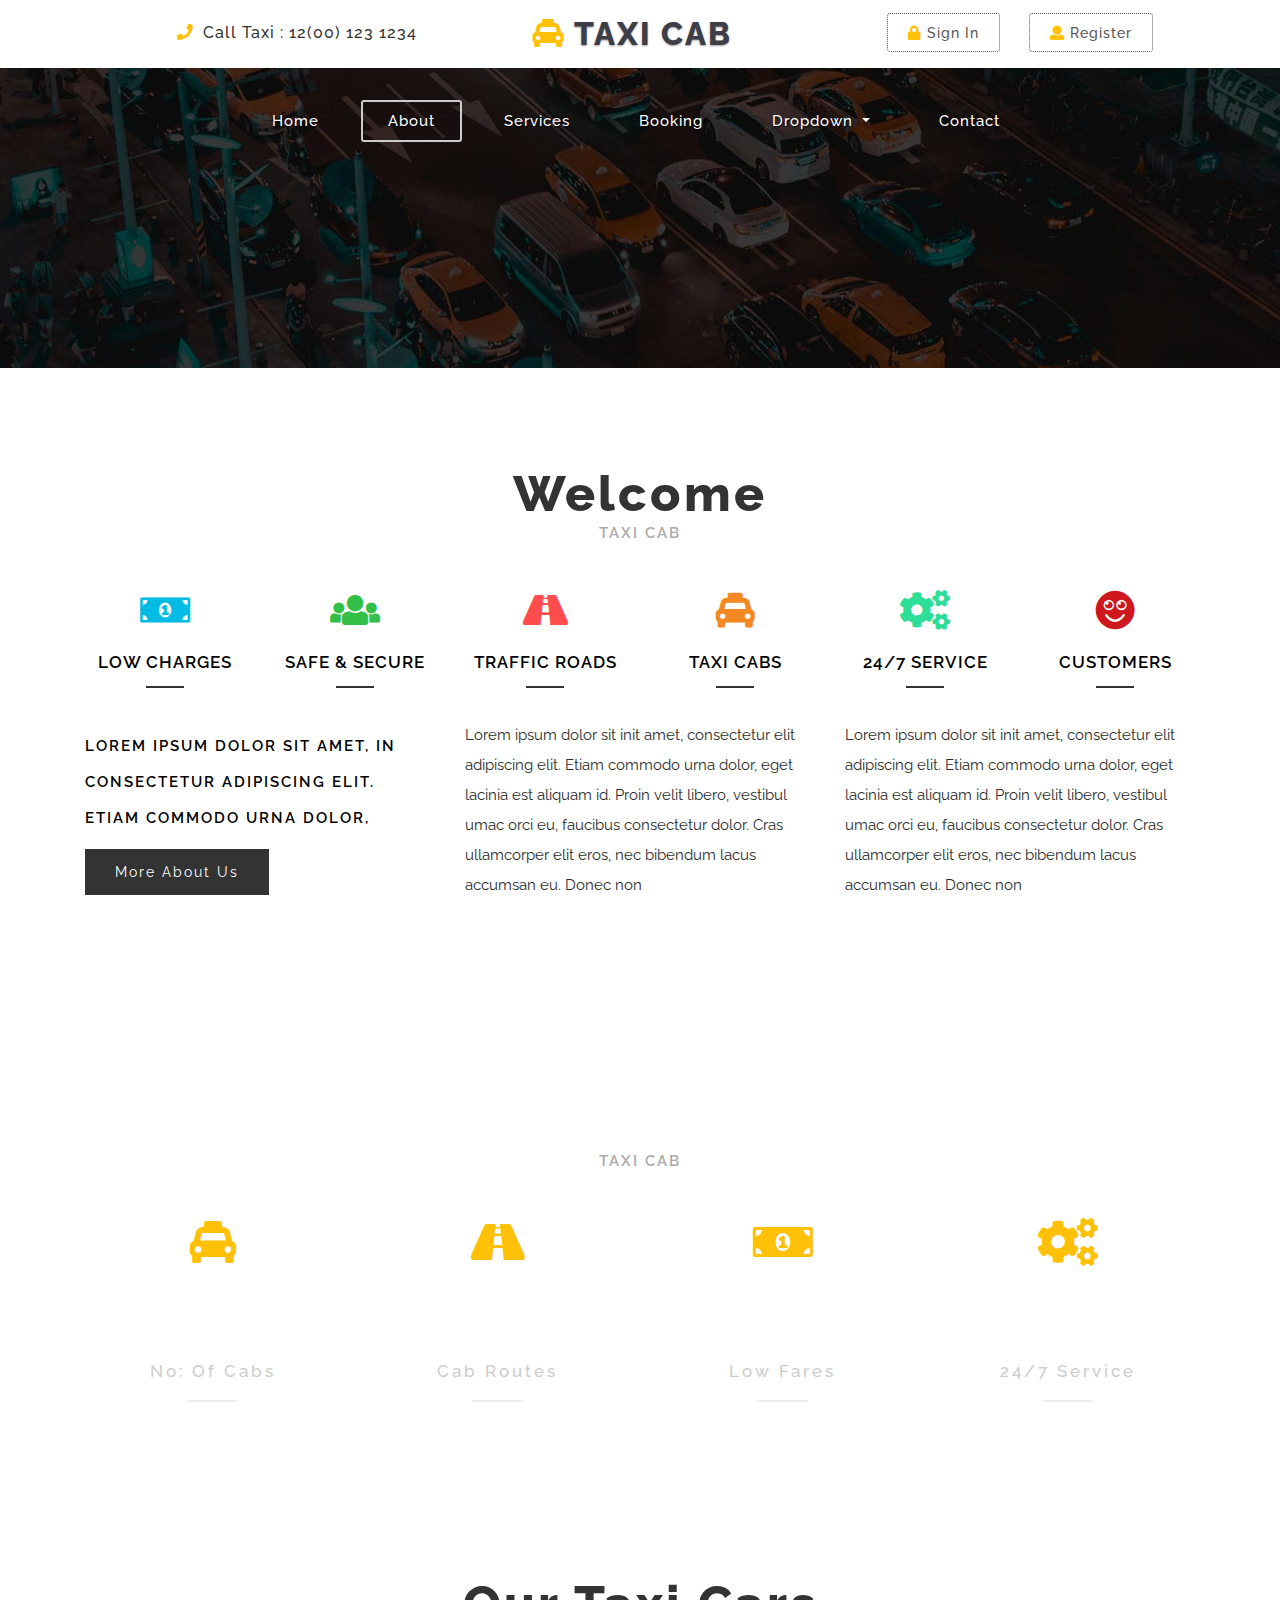
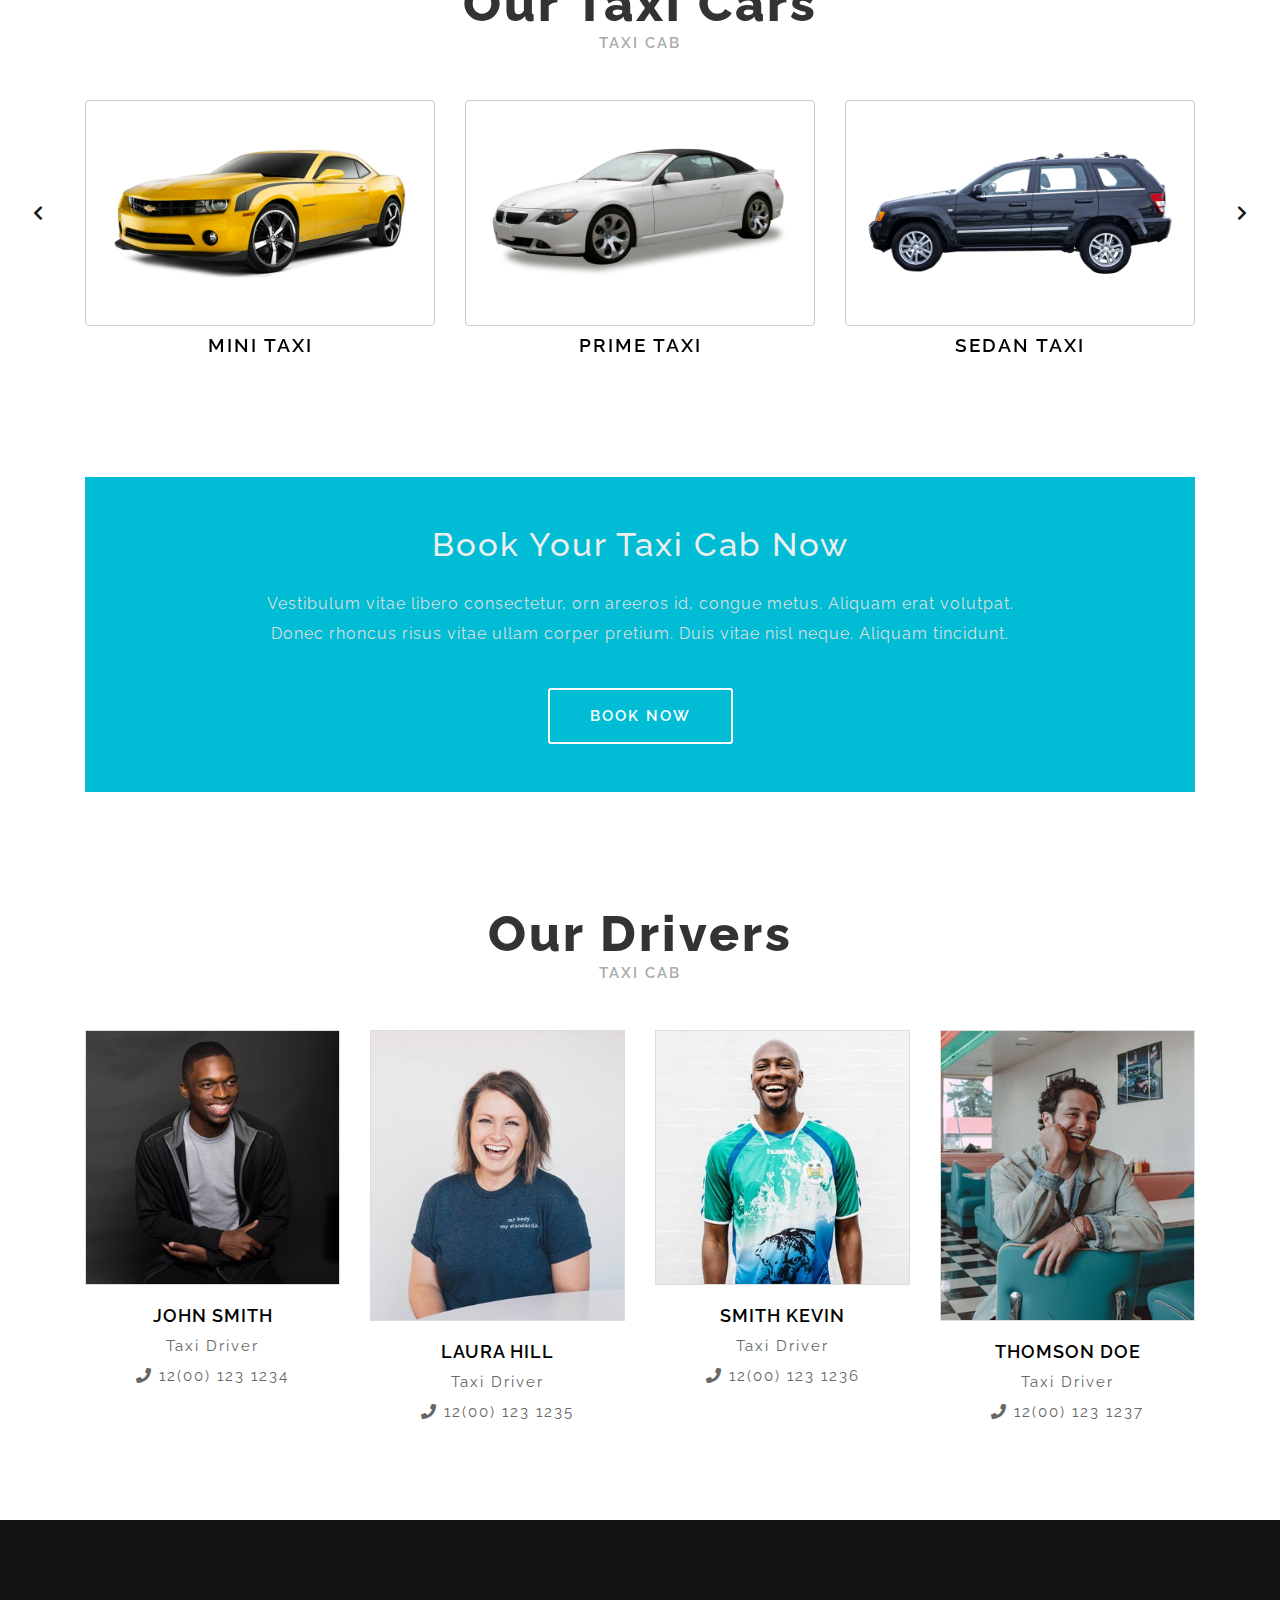
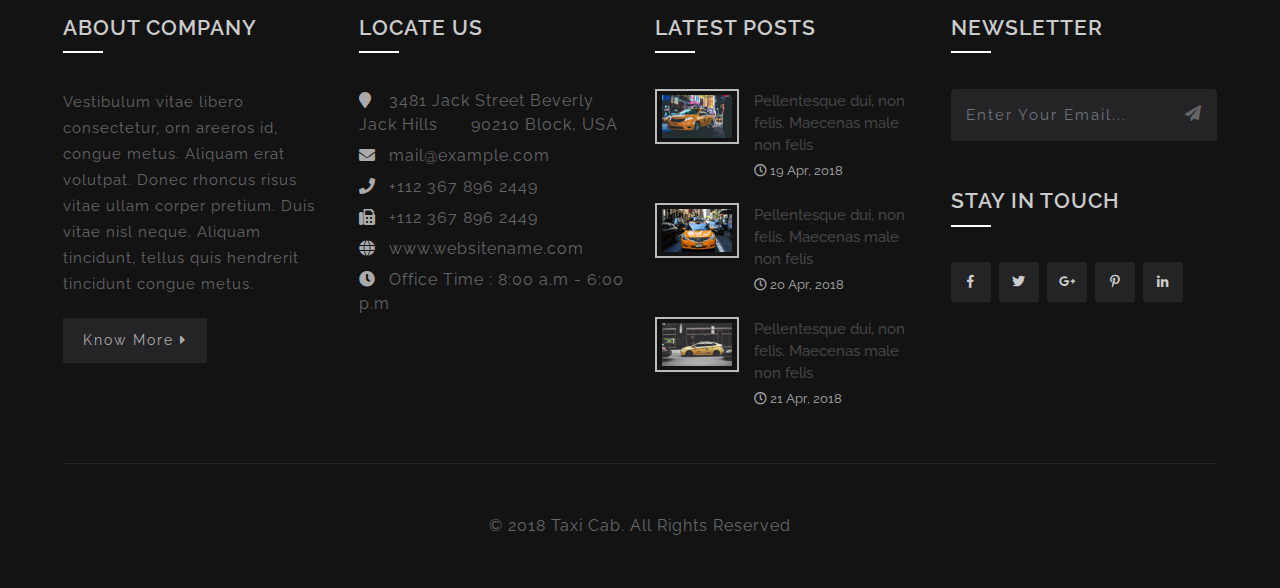
==== about.html @ 2eb7883c "initial commit" ====
<!DOCTYPE html>
<html lang="en">
<head>
<title>Taxi Cab Transportation Category Flat Bootstrap Responsive Website Template | About </title>
	
	<!-- Meta tag Keywords -->
	<meta name="viewport" content="width=device-width, initial-scale=1">
	<meta charset="utf-8">
	<meta name="keywords" content="Taxi Cab Responsive web template, Bootstrap Web Templates, Flat Web Templates, Android Compatible web template, 
	Smartphone Compatible web template, free webdesigns for Nokia, Samsung, LG, SonyEricsson, Motorola web design" />
	<script type="application/x-javascript">
		addEventListener("load", function () {
			setTimeout(hideURLbar, 0);
		}, false);

		function hideURLbar() {
			window.scrollTo(0, 1);
		}
	</script>
	<!--// Meta tag Keywords -->
	
	<!-- css files -->
	<link rel="stylesheet" href="css/bootstrap.css"> <!-- Bootstrap-Core-CSS -->
	<link rel="stylesheet" href="css/style.css" type="text/css" media="all" /> <!-- Style-CSS --> 
	<link rel="stylesheet" href="css/fontawesome-all.css"> <!-- Font-Awesome-Icons-CSS -->
	<!-- //css files -->

	<!-- web-fonts -->
	<link href="//fonts.googleapis.com/css?family=Raleway:100,100i,200,200i,300,300i,400,400i,500,500i,600,600i,700,700i,800,800i,900,900i&amp;subset=latin-ext" rel="stylesheet">
	<!-- //web-fonts -->
	
</head>

<body>

<!--/banner-->
<div class="top-bar_sub_header container-fluid">
		<div class="row">
			
			<div class="col-md-4 col-sm-6 log-icons mt-2">
				<p class="py-2"><i class="fas fa-phone"></i> Call Taxi : 12(00) 123 1234</p>
			</div>
			
			<div class="col-md-4 col-sm-6 logo">
				<a class="navbar-brand" href="index.html">
					<i class="fas fa-taxi"></i> Taxi Cab</a>
			</div>
			
			
			<div class="col-md-4 top-forms mt-md-3 mt-2 mb-md-0 mb-3">
				<span class="mx-lg-4 mx-md-2  mx-1">
					<a href="#" data-toggle="modal" aria-pressed="false" data-target="#exampleModal">
						<i class="fas fa-lock"></i> Sign In</a>
				</span>
				<span>
					<a href="#" data-toggle="modal" data-target="#exampleModal1" >
						<i class="fas fa-user"></i> Register</a>
				</span>
			</div>
		</div>
	</div>
	
	<div class="banner" id="home">
		<!-- header -->
		<header>
			<nav class="navbar navbar-expand-lg navbar-light bg-light top-header">
				<button class="navbar-toggler mx-auto" type="button" data-toggle="collapse" data-target="#navbarSupportedContent" aria-controls="navbarSupportedContent"
				    aria-expanded="false" aria-label="Toggle navigation">
					<span class="navbar-toggler-icon"></span>
				</button>

				<div class="collapse navbar-collapse" id="navbarSupportedContent">
					<ul class="navbar-nav mx-auto">
						<li class="nav-item">
							<a class="nav-link ml-lg-0" href="index.html">Home
								<span class="sr-only">(current)</span>
							</a>
						</li>
						<li class="nav-item active">
							<a class="nav-link" href="about.html">About</a>
						</li>
						<li class="nav-item">
							<a class="nav-link" href="services.html">Services</a>
						</li>
						<li class="nav-item">
							<a class="nav-link" href="booking.html">Booking</a>
						</li>
						<li class="nav-item dropdown">
							<a class="nav-link dropdown-toggle" href="#" id="navbarDropdown" role="button" data-toggle="dropdown" aria-haspopup="true"
							    aria-expanded="false">
								Dropdown
							</a>
							<div class="dropdown-menu" aria-labelledby="navbarDropdown">
								<a class="dropdown-item text-center" href="about.html">About</a>
								<a class="dropdown-item text-center" href="services.html">Services</a>

							</div>
						</li>
						<li class="nav-item">
							<a class="nav-link" href="contact.html">Contact</a>
						</li>
					</ul>

				</div>
			</nav>
		</header>
		<!-- //header -->
	</div>
	<!-- //banner -->


<!-- about -->
<section class="about py-5">
	<div class="container py-lg-5 py-3">
		<h3 class="heading text-capitalize text-center">Welcome</h3>
		<h5 class="heading mb-5 text-center">Taxi Cab</h5>
		<div class="about-head text-center ">
			<div class="row about-grids-top mb-5">
				<div class="col-lg-2 col-sm-4 col-6 about-grid p-0">
					<i class="fas fa-money-bill-alt" aria-hidden="true"></i>
					<h4>Low Charges</h4>
				</div>
				<div class="col-lg-2 col-sm-4 col-6 about-grid p-0">
					<i class="fa fa-users" aria-hidden="true"></i>
					<h4>Safe & Secure</h4>
				</div>
				<div class="col-lg-2 col-sm-4 col-6 mt-sm-0 mt-5 about-grid p-0">
					<i class="fa fa-road" aria-hidden="true"></i>
					<h4>Traffic Roads</h4>
				</div>
				<div class="col-lg-2 col-sm-4 col-6 mt-lg-0 mt-5 about-grid p-0">
					<i class="fa fa-taxi" aria-hidden="true"></i>
					<h4>Taxi Cabs</h4>
				</div>
				<div class="col-lg-2 col-sm-4 col-6 mt-lg-0 mt-5 about-grid p-0">
					<i class="fa fa-cogs" aria-hidden="true"></i>
					<h4>24/7 Service</h4>
				</div>
				<div class="col-lg-2 col-sm-4 col-6 mt-lg-0 mt-5 about-grid p-0">
					<i class="fa fa-smile" aria-hidden="true"></i>
					<h4>Customers</h4>
				</div>
			</div>
			<div class="row about-grids-bottom text-left">
				<div class="col-md-4 mb-md-0 mb-5 about-bottom-grid">
					<h4 class="mb-4">Lorem ipsum dolor sit amet, In consectetur adipiscing elit. Etiam commodo urna dolor,</h4>
					<a href="about.html"> More About Us</a>	
				</div>
				<div class="col-md-4 about-bottom-grid">
					<p>Lorem ipsum dolor sit init amet, consectetur elit adipiscing elit. Etiam commodo urna dolor, eget lacinia est aliquam id. Proin velit libero, vestibul umac orci eu, faucibus consectetur dolor. Cras ullamcorper elit eros, nec bibendum lacus accumsan eu. Donec non </p>
				</div>
				<div class="col-md-4 about-bottom-grid">
					<p>Lorem ipsum dolor sit init amet, consectetur elit adipiscing elit. Etiam commodo urna dolor, eget lacinia est aliquam id. Proin velit libero, vestibul umac orci eu, faucibus consectetur dolor. Cras ullamcorper elit eros, nec bibendum lacus accumsan eu. Donec non </p>
				</div>
			</div>
		</div>
				
	</div>
</section>
<!-- //about -->

<!-- counter -->
<div class="services-bottom stats py-5">
	<div class="container py-lg-5 pb-3">
		<h2 class="heading text-capitalize text-center">Our Stats</h2>
		<h5 class="heading mb-5 text-center">Taxi Cab</h5>
		  <div class="row stats-main-counter">
		<div class="col-sm-3 col-6 counter_stats_grid-top">
			<div class="counter_stats_grid">
				<div class="stats-count_grid_left">
				<span class="fa fa-taxi" aria-hidden="true"></span>
				</div>
				<div class="stats_count_grid_right">
					<p class="counter">324</p> 
				</div>
				<div class="clearfix"> </div>
				<h4>No: of Cabs</h4>
			</div>
		</div>
		<div class="col-sm-3 col-6 counter_stats_grid-top">
			<div class="counter_stats_grid">
				<div class="stats-count_grid_left">
					<span class="fa fa-road" aria-hidden="true"></span>
				</div>
				<div class="stats_count_grid_right">
					<p class="counter">543</p> 
				</div>
				<div class="clearfix"> </div>
				<h4>Cab Routes</h4>
			</div>
		</div>
		<div class="col-sm-3 col-6 mt-sm-0 mt-5 counter_stats_grid-top">
			<div class="counter_stats_grid">
				<div class="stats-count_grid_left">
					<span class="fas fa-money-bill-alt" aria-hidden="true"></span>
				</div>
				<div class="stats_count_grid_right">
					<p class="counter">434</p> 
				</div>
				<div class="clearfix"> </div>
				<h4>Low Fares</h4>
			</div>
		</div>
		<div class="col-sm-3 col-6 mt-sm-0 mt-5 counter_stats_grid-top">
			<div class="counter_stats_grid">
				<div class="stats-count_grid_left">
					<span class="fa fa-cogs" aria-hidden="true"></span>
				</div>
				<div class="stats_count_grid_right">
					<p class="counter">234</p> 
				</div>
				<div class="clearfix"> </div>
				<h4>24/7 Service</h4>
			</div>
		</div>
		</div>
	</div>
</div>
<!-- //counter -->

<!-- Cars slider -->
<section class="food-Slider py-5">
	<div class="container py-lg-5">
		<h3 class="heading text-capitalize text-center">Our Taxi Cars</h3>
		<h5 class="heading mb-5 text-center">Taxi Cab</h5>
		<div id="carouselExampleControls" class="carousel slide" data-ride="carousel">
			<div class="carousel-inner">
				<div class="carousel-item active">
					<div class="row">
						<div class="col-md-4 col-sm-6 slidering">
							<div class="thumbnail"><img src="images/1.png" alt="Image" style="max-width:100%;"></div>
							<h5 class="my-2 text-center text-uppercase">Mini Taxi </h5>
						</div>
						<div class="col-md-4 col-sm-6 slidering">
							<div class="thumbnail"><img src="images/2.png" alt="Image" style="max-width:100%;"></div>
							<h5 class="my-2 text-center text-uppercase">Prime Taxi </h5>
						</div>
						<div class="col-md-4 col-sm-6 slidering">
							<div class="thumbnail"><img src="images/3.png" alt="Image" style="max-width:100%;"></div>
							<h5 class="my-2 text-center text-uppercase">Sedan Taxi </h5>
						</div>
					</div>
				</div>
				<div class="carousel-item">
					<div class="row">
						<div class="col-md-4 col-sm-6 slidering">
							<div class="thumbnail"><img src="images/1.png" alt="Image" style="max-width:100%;"></div>
							<h5 class="my-2 text-center text-uppercase">Mini Taxi </h5>
						</div>
						<div class="col-md-4 col-sm-6 slidering">
							<div class="thumbnail"><img src="images/2.png" alt="Image" style="max-width:100%;"></div>
							<h5 class="my-2 text-center text-uppercase">Prime Taxi </h5>
						</div>
						<div class="col-md-4 col-sm-6 slidering">
							<div class="thumbnail"><img src="images/3.png" alt="Image" style="max-width:100%;"></div>
							<h5 class="my-2 text-center text-uppercase">Sedan Taxi </h5>
						</div>
					</div>
				</div>
				<div class="carousel-item">
					<div class="row">
						<div class="col-md-4 col-sm-6 slidering">
							<div class="thumbnail"><img src="images/1.png" alt="Image" style="max-width:100%;"></div>
							<h5 class="my-2 text-center text-uppercase">Mini Taxi </h5>
						</div>
						<div class="col-md-4 col-sm-6 slidering">
							<div class="thumbnail"><img src="images/2.png" alt="Image" style="max-width:100%;"></div>
							<h5 class="my-2 text-center text-uppercase">Prime Taxi </h5>
						</div>
						<div class="col-md-4 col-sm-6 slidering">
							<div class="thumbnail"><img src="images/3.png" alt="Image" style="max-width:100%;"></div>
							<h5 class="my-2 text-center text-uppercase">Sedan Taxi </h5>
						</div>
					</div>
				</div>
			</div>
			<a class="carousel-control-prev" href="#carouselExampleControls" role="button" data-slide="prev">
				<span class="fa fa-chevron-left" aria-hidden="true"></span>
				<span class="sr-only">Previous</span>
			</a>
			<a class="carousel-control-next" href="#carouselExampleControls" role="button" data-slide="next">
				<span class="fa fa-chevron-right" aria-hidden="true"></span>
				<span class="sr-only">Next</span>
			</a>
		</div>
	</div>
</section>
<!-- //Cars slider -->

<!-- booking -->
<section class="container py-3">
	<div class="booking text-center p-sm-5 py-5 px-3">
		<h3>Book your taxi Cab Now</h3>
		<p class="my-4">Vestibulum vitae libero consectetur, orn areeros id, congue metus. Aliquam erat volutpat. Donec rhoncus risus vitae ullam corper pretium. Duis vitae nisl neque. Aliquam tincidunt. </p>
		<a href="booking.html">Book Now</a>
	</div>
</section>
<!-- booking -->

<!-- team -->
<section class="team-row py-5">
	<div class="container py-md-5 py-3">
		<h3 class="heading text-capitalize text-center">Our Drivers</h3>
		<h5 class="heading mb-5 text-center">Taxi Cab</h5>
		<div class="row text-center">
			<div class="col-lg-3 col-6 team-grids">
				<div class="team-effect">
					<img src="images/team1.jpg" alt="img" class="img-fluid">
				</div>
				<!-- team text -->
				<div class="team-text mt-3">
					<h4>John Smith</h4>
					<p class="my-2">Taxi Driver</p>
					<p><i class="fas fa-phone" aria-hidden="true"></i> 12(00) 123 1234</p>
				</div>
				<!-- //team text -->
			</div>
			<div class="col-lg-3 col-6 team-grids">
				<div class="team-effect">
					<img src="images/team2.jpg" alt="img" class="img-fluid">
				</div>
				<!-- team text -->
				<div class="team-text mt-3">
					<h4>Laura Hill</h4>
					<p class="my-2">Taxi Driver</p>
					<p><i class="fas fa-phone" aria-hidden="true"></i> 12(00) 123 1235</p>
				</div>
				<!-- //team text -->
			</div>
			<div class="col-lg-3 col-6 team-grids mt-lg-0 mt-5">
				<div class="team-effect">
					<img src="images/team3.jpg" alt="img" class="img-fluid">
				</div>
				<!-- team text -->
				<div class="team-text mt-3">
					<h4>Smith Kevin</h4>
					<p class="my-2">Taxi Driver</p>
					<p><i class="fas fa-phone" aria-hidden="true"></i> 12(00) 123 1236</p>
				</div>
				<!-- //team text -->
			</div>
			<div class="col-lg-3 col-6 team-grids mt-lg-0 mt-5">
				<div class="team-effect">
					<img src="images/team4.jpg" alt="img" class="img-fluid">
				</div>
				<!-- team text -->
				<div class="team-text mt-3">
					<h4>Thomson Doe</h4>
					<p class="my-2">Taxi Driver</p>
					<p><i class="fas fa-phone" aria-hidden="true"></i> 12(00) 123 1237</p>
				</div>
				<!-- //team text -->
			</div>
		</div>
	</div>
</section>
<!-- //team -->

<!--footer-->
<footer class="py-sm-5 py-4 px-md-5 px-3">
	<div class="container-fluid pt-lg-5">
		<div class="row">
			<div class="col-lg-3 col-sm-6 mb-lg-0 mb-5 footer-grid-grid1 text-left">
				<h3 class="mb-sm-5 mb-4 mt-sm-0 mt-4">About Company</h3>	
				<p>Vestibulum vitae libero consectetur, orn areeros id, congue metus. Aliquam erat volutpat. Donec rhoncus risus vitae ullam corper pretium. Duis vitae nisl neque. Aliquam tincidunt, tellus quis hendrerit tincidunt congue metus. </p>
				<a href="#" class="read">Know More <i class="fas fa-caret-right"></i></a>
			</div>
			<div class="col-lg-3 col-sm-6 mb-lg-0 mb-5 footer-grid-grid1 text-left">
				<h3 class="mb-sm-5 mb-4">Locate Us</h3>	
				<ul class="inner-footer-bottom-list">
					<li> <span class="fas fa-map-marker"></span> 3481 Jack Street Beverly Jack Hills<span> 90210 Block, USA </span></li>
					<li> <span class="fas fa-envelope"></span> <a href="mailto:name@example.com"> mail@example.com</a> </li>
					<li> <span class="fas fa-phone"></span> +112 367 896 2449 </li>
					<li> <span class="fas fa-fax"></span> +112 367 896 2449 </li>
					<li> <span class="fas fa-globe"></span> <a href="#"> www.websitename.com</a> </li>
					<li> <span class="fas fa-clock"></span> Office Time  : 8:00 a.m - 6:00 p.m</li>
				</ul>
			</div>
			<div class="col-lg-3 col-sm-6 mb-sm-0 mb-5 footer-grid-posts text-left">
				<div class="tech-btm">
					<h3 class="mb-sm-5 mb-4">Latest Posts</h3>
					<div class="blog-grids row mb-3">
						<div class="col-4 pr-0 blog-grid-left">
							<a href="#">
								<img src="images/blog1.jpg" class="img-fluid" alt="">
							</a>
						</div>
						<div class="col-8 blog-grid-right">

							<h5>
								<a href="#">Pellentesque dui, non felis. Maecenas male non felis </a>
							</h5>
							<div class="sub-meta">
								<span>
									<i class="far fa-clock"></i> 19 Apr, 2018</span>
							</div>
						</div>
						
					</div>
					<div class="blog-grids row mb-3">
						<div class="col-4 pr-0 blog-grid-left">
							<a href="#">
								<img src="images/blog2.jpg" class="img-fluid" alt="">
							</a>
						</div>
						<div class="col-8 blog-grid-right">

							<h5>
								<a href="#">Pellentesque dui, non felis. Maecenas male non felis </a>
							</h5>
							<div class="sub-meta">
								<span>
									<i class="far fa-clock"></i> 20 Apr, 2018</span>
							</div>
						</div>
						
					</div>
					<div class="blog-grids row">
						<div class="col-4 pr-0 blog-grid-left">
							<a href="#">
								<img src="images/blog3.jpg" class="img-fluid" alt="">
							</a>
						</div>
						<div class="col-8 blog-grid-right">

							<h5>
								<a href="#">Pellentesque dui, non felis. Maecenas male non felis </a>
							</h5>
							<div class="sub-meta">
								<span>
									<i class="far fa-clock"></i> 21 Apr, 2018</span>
							</div>
						</div>
						
					</div>
				</div>
			</div>
			<!-- subscribe -->
			<div class="col-lg-3 col-sm-6 subscribe-main footer-grid-posts text-left">
				<h3 class="mb-sm-5 mb-4">Newsletter</h3>
				<div class="subscribe-main text-left">
					<div class="subscribe-form">
						<form action="#" method="post" class="subscribe_form">
							<input class="form-control" type="email" placeholder="Enter Your Email..." required="">
							<button type="submit" class="btn1 btn-primary submit"><i class="fas fa-paper-plane" aria-hidden="true"></i></button>
						</form>
				   </div>
				</div>
				<!-- //subscribe -->
				<div class="footer-social">
				<div class="copyrighttop">
				<h3 class="mb-sm-5 mb-4">Stay In Touch</h3>
					<ul>
						<li class="mr-1">
							<a class="facebook" href="#">
								<i class="fab fa-facebook-f"></i>
							</a>
						</li>
						<li class="mr-1">
							<a class="facebook" href="#">
								<i class="fab fa-twitter"></i>
							</a>
						</li>
						<li class="mr-1">
							<a class="facebook" href="#">
								<i class="fab fa-google-plus-g"></i>
							</a>
						</li>
						<li class="mr-1">
							<a class="facebook" href="#">
								<i class="fab fa-pinterest-p"></i>
							</a>
						</li>
						<li>
							<a class="facebook" href="#">
								<i class="fab fa-linkedin-in"></i>
							</a>
						</li>
					</ul>

				</div>
			</div>
			</div>
		</div>
		<!-- copyright -->
		<div class="footer-cpy text-center pt-sm-5 mt-sm-5 mt-4 pt-3">
			<div class="footer-copyrightbottom">
				<p>© 2018 Taxi Cab. All Rights Reserved	</p>

			</div>
		</div>
		<!-- //copyright -->
	</div>
</footer>
<!-- //footer -->
			
<!-- login and register modal -->
<div class="modal fade" id="exampleModal" tabindex="-1" role="dialog" aria-labelledby="exampleModalLabel" aria-hidden="true">
	<div class="modal-dialog" role="document">
		<div class="modal-content">
			<div class="modal-header">
				<h5 class="modal-title" id="exampleModalLabel">Sign In to your account</h5>
				<button type="button" class="close" data-dismiss="modal" aria-label="Close">
					<span aria-hidden="true">&times;</span>
				</button>
			</div>
			<div class="modal-body">
				<form action="#" method="post">
					<div class="form-group">
						<label for="recipient-name" class="col-form-label">User Name</label>
						<input type="text" class="form-control" placeholder="User Name" name="Name" id="recipient-name" required="">
					</div>
					<div class="form-group">
						<label for="password" class="col-form-label">Password</label>
						<input type="password" class="form-control" placeholder="Password" name="Password" id="password" required="">
					</div>
					<div class="row sub-form my-3">
						<div class="col sub-inner-form">
							<input type="checkbox" id="brand1" value="">
							<label for="brand1" class="text-white">
								<span></span>Remember me?</label>
						</div>
						<div class="col forgot-formtext text-right">
							<a href="#" class="text-white">Forgot Password?</a>
						</div>
					</div>
					<div class="right-form-submitt">
						<input type="submit" class="form-control" value="Sign In">
					</div>
					<p class="text-center dont-do text-white mt-3">Don't have an account?
						<a href="#" data-toggle="modal" data-target="#exampleModal1" class="text-white">
							Register Now</a>
					</p>
				</form>
			</div>
		</div>
	</div>
</div>
<div class="modal fade" id="exampleModal1" tabindex="-1" role="dialog" aria-labelledby="exampleModalLabel1" aria-hidden="true">
	<div class="modal-dialog" role="document">
		<div class="modal-content">
			<div class="modal-header">
				<h5 class="modal-title" id="exampleModalLabel1">Register your account</h5>
				<button type="button" class="close" data-dismiss="modal" aria-label="Close">
					<span aria-hidden="true">&times;</span>
				</button>
			</div>
			<div class="modal-body">
				<form action="#" method="post">
					<div class="form-group">
						<label for="recipient-name" class="col-form-label">User Name</label>
						<input type="text" class="form-control" placeholder="User Name" name="Name" id="recipient-rname" required="">
					</div>
					<div class="form-group">
						<label for="recipient-email" class="col-form-label">Email</label>
						<input type="email" class="form-control" placeholder="Email" name="Email" id="recipient-email" required="">
					</div>
					<div class="form-group">
						<label for="password1" class="col-form-label">Password</label>
						<input type="password" class="form-control" placeholder="Password" name="Password" id="password1" required="">
					</div>
					<div class="form-group">
						<label for="password2" class="col-form-label">Confirm Password</label>
						<input type="password" class="form-control" placeholder="Confirm Password" name="Confirm Password" id="password2" required="">
					</div>
					<div class="sub-form">
						<div class="sub-inner-form">
							<input type="checkbox" id="brand2" value="">
							<label for="brand2" class="mb-3">
								<span></span>I Accept to the Terms & Conditions</label>
						</div>
					</div>
					<div class="right-form-submitt">
						<input type="submit" class="form-control" value="Register">
					</div>
				</form>
			</div>
		</div>
	</div>
</div>
<!-- //login and register modal -->

<!-- js-scripts -->		

	<!-- js -->
	<script type="text/javascript" src="js/jquery-2.1.4.min.js"></script>
	<script type="text/javascript" src="js/bootstrap.js"></script> <!-- Necessary-JavaScript-File-For-Bootstrap --> 
	<!-- //js -->
	
	<!-- stats -->
	<script src="js/jquery.waypoints.min.js"></script>
	<script src="js/jquery.countup.js"></script>
	<script>
		$('.counter').countUp();
	</script>
	<!-- //stats -->

	<!-- carousel -->
	<script src="js/owl.carousel.js"></script>
	<script>
		$(document).ready(function () {
			$('.owl-carousel').owlCarousel({
				loop: true,
				margin: 10,
				responsiveClass: true,
				responsive: {
					0: {
						items: 1,
						nav: true
					},
					600: {
						items: 1,
						nav: false
					},
					900: {
						items: 2,
						nav: false
					},
					1000: {
						items: 3,
						nav: true,
						loop: false,
						margin: 20
					}
				}
			})
		})
	</script>
	<!-- //carousel -->

	<!--slider-->
	<script src="js/responsiveslides.min.js"></script>
	<script>
		$(function () {
			// Slideshow 1
			$("#slider1").responsiveSlides({
				auto: true,
				pager: true,
				nav: true,
				speed: 500,
				namespace: "centered-btns"
			});
		});
	</script>
	<!--//slider-->

	<!-- start-smoth-scrolling -->
	<script src="js/SmoothScroll.min.js"></script>
	<script type="text/javascript" src="js/move-top.js"></script>
	<script type="text/javascript" src="js/easing.js"></script>
	<script type="text/javascript">
		jQuery(document).ready(function($) {
			$(".scroll").click(function(event){		
				event.preventDefault();
				$('html,body').animate({scrollTop:$(this.hash).offset().top},1000);
			});
		});
	</script>
	<!-- here stars scrolling icon -->
	<script type="text/javascript">
		$(document).ready(function() {
			/*
				var defaults = {
				containerID: 'toTop', // fading element id
				containerHoverID: 'toTopHover', // fading element hover id
				scrollSpeed: 1200,
				easingType: 'linear' 
				};
			*/
								
			$().UItoTop({ easingType: 'easeOutQuart' });
								
			});
	</script>
	<!-- //here ends scrolling icon -->
	<!-- start-smoth-scrolling -->
	
<!-- //js-scripts -->

</body>
</html>
---- css/style.css ----
body{
	padding:0;
	margin:0;
	background:#fff;
	position:relative;
	font-family: 'Raleway', sans-serif;
}
body a{
    transition:0.5s all;
	-webkit-transition:0.5s all;
	-moz-transition:0.5s all;
	-o-transition:0.5s all;
	-ms-transition:0.5s all;
}
a:hover{
	text-decoration:none;
}
input[type="button"],input[type="submit"],.contact-form input[type="submit"]{
	transition:0.5s all;
	-webkit-transition:0.5s all;
	-moz-transition:0.5s all;
	-o-transition:0.5s all;
	-ms-transition:0.5s all;
}
h1,h2,h3,h4,h5,h6{
	margin:0;	
}	
h3.tittle, h3.tittle.two {
    font-size: 2.3em;
    font-weight: 800;
    color: #33353a;
    text-shadow: 0 0 0.5px rgb(58 57 57 / 25%);
    text-transform: uppercase;
}
.bottom-gd span {
    font-size: 2em;
    color: #616569;
}
.bottom-gd 
p {
    font-size: 0.85em;
    color: #777;
    line-height: 1.9em;
    letter-spacing: 1px;
}
.bottom-gd h3 {
    font-size: 1em;
    color: #4b4c4c;
	font-weight: 900;
    letter-spacing: 2px;
    text-transform: uppercase;
}

p{
	margin:0;
}
ul{
	margin:0;
	padding:0;
}
ul.list-unstyled.apps-lists {
    display: flex;
    list-style: none;
}
ul.apps-lists li a {
    background: #ffc80a;
    color: #1b1e21;
    padding: 1em 2em;
    border-radius: 0px;
    box-shadow: 2px 2px 2px 1px rgb(0 0 0 / 15%);
    font-size: 0.9em;
    display: inline-block;
    border: none;
    transition: all 500ms ease;
    text-align: justify;
    text-transform: uppercase;
    font-weight: 800;
    letter-spacing: 2px;
}
label{
	margin:0;
}
img{
	width:100%;
}


/*--/header --*/
/*-- top-bar-w3-agile --*/

.header {
	position: relative;
}

.header-nav {
	position: relative;
}

.top-bar {
	position: absolute;
	z-index: 999;
	width: 95%;
	top: 4%;
	left: 3%;
}

/*--top-bar_sub_header --*/

.top-bar_sub_header {
	background: #fff;
    padding: 0.3em 2em;
	position: relative;
}

.top-bar_sub_header h6 {
	text-align: center;
	color: #fff;
	font-size: 0.8em;
	font-weight: 600;
	letter-spacing: 2px;
	float: left;
}

.log {
	float: right;
	margin-top: 5px;
}

.top-bar_sub_header h6 a {
	color: #fff;
	text-decoration: none;
	padding: 8px 16px;
	letter-spacing: 1px;
	font-size: 13px;
	background: #01cd74;
	display: inline-block;
	border: 2px solid transparent;
	font-weight: bold;
}

.log h5 {
	display: inline-block;
	color: #a0a1a5;
	font-size: 0.9em;
	font-weight: 500;
	letter-spacing: 1px;
}

.log .fa-user.fa-w-16 {
	color: #fff;
	margin: 0 4px;
}

a.sign {
	color: #a0a1a5;
	font-size: 1em;
	letter-spacing: 1px;
}
.top-forms span{
    font-size: 0.9em;
    color: #707173;
	letter-spacing: 1px;
}
.top-forms span a {
    color: #555;
    border: 1px dotted;
    padding: 10px 20px;
	border-radius: 3px;
    font-weight: 500;
}
.top-forms span a:hover {
    background: #ffc107;
    border: 1px dotted #fff;
    color: #fff;
}
.top-forms span a:hover i {
    color: #fff;
}
.top-forms a i{
	color: #ffc107;
}
.top-forms span:nth-child(3) a i{
	color: #fff;
}
.top-forms span:nth-child(3){
    font-size: 0.9em;
    color: #707173;
	letter-spacing: 1px;
}
.top-forms span:nth-child(3) a {
    color: #fff;
    border: 1px dotted;
    padding: 10px 20px;
	border-radius: 3px;
    font-weight: 500;
	background: #ffc107  ;
}
.top-forms span:nth-child(3) a:hover {
    background: #fee187;
    border: 1px dotted #000;
    color: #555;
}
.top-forms span:nth-child(3) a:hover i {
    color: #555;
}

.social_list1 li {
	display: inline-block;
}

ul.social_list1 li a {
    color: #fff;
    font-size: 0.9em;
    width: 30px;
    height: 30px;
    border-radius: 50%;
    display: block;
    line-height: 29px;
	text-align: center;
	transition: 0.5s all;
	-webkit-transition: 0.5s all;
	-moz-transition: 0.5s all;
	-o-transition: 0.5s all;
	-ms-transition: 0.5s all;
}
ul.social_list1 li a:hover{
	opacity: 0.8;
	transform: rotateX(360deg);
    -webkit-transform: rotateX(360deg);
    -moz-transform: rotateX(360deg);
    -o-transform: rotateX(360deg);
    -ms-transform: rotateX(360deg);
    transition: transform 2s;
}
.facebook1 {
	background: #3b5998;
}

.twitter2 {
	background: #1da1f2;
}

.dribble3 {
	background: #ea4c89;
}
.pin {
	background: #BD081C;
}
a.navbar-brand {
	font-size: 2em;
	font-weight: 800;
	text-shadow: 0 1px 2px rgba(0, 0, 0, 0.37);
	color: #3d3e48;
     letter-spacing: 2px;
	text-transform: uppercase;
}
.logo i {
    color: #ffc107;
    text-shadow: none;
}
.log-icons li {
    display: inline-block;
}
.log-icons p {
    font-size: 16px;
    letter-spacing: 1px;
	color: #333;
    font-weight: 500;
}
.log-icons p i {
    color: #ffc107;
    margin-right: 4px;
}
/*-- top-bar_sub_header --*/

/*-- header --*/

h3.logo a.navbar-brand {
	font-size: 3em;
	letter-spacing: 2px;
	text-shadow: 2px 2px 3px rgba(0, 0, 0, 0.36);
	color: #fff;
	margin: 0;
	font-weight: 700;
}

h3.logo a.navbar-brand i {
	color: #ffc107;
}

.top-header {
	background: none !important;
	position: absolute;
	width: 100%;
	z-index: 9;
	padding: 2em 2em;
}

.navbar-light .navbar-nav .nav-link,
.dropdown-item {
	color: #ffffff;
	font-size: 15px;
	letter-spacing: 1px;
	margin: 0em 0.5em;
	padding: 8px 25px;
	font-weight: 500;
	border: 2px solid transparent;
	text-shadow: 1px 1px 2px #000000;
}

.dropdown-item {
	margin: 0 !important;
	color: #333;
	text-shadow: 1px 1px 2px rgba(0, 0, 0, 0.12);
}

.dropdown-menu {
	background-color: rgb(255, 255, 255);
}

.dropdown-item.active,
.dropdown-item:active {
	color: #000;
	text-decoration: none;
	background-color: #ffffff;
}

.dropdown-item:hover,
.dropdown-item:focus {
	color: #16181b;
	text-decoration: none;
	background-color: #eef0f3;
}

.navbar-light .navbar-nav .show>.nav-link,
.navbar-light .navbar-nav .active>.nav-link,
.navbar-light .navbar-nav .nav-link.show,
.navbar-light .navbar-nav .nav-link.active,
.navbar-light .navbar-nav .nav-link:hover {
	color: #ffffff;
	text-shadow: 1px 1px 2px #000000;
	border: 2px solid #ccc;
	border-radius: 3px;
}

.dropdown-menu {
	padding: 0;
}

.btn-outline-success:not(:disabled):not(.disabled):active,
.btn-outline-success:not(:disabled):not(.disabled).active,
.show>.btn-outline-success.dropdown-toggle {
	color: #fff;
	background-color: #03cce6;
	border-color: transparent;
}

.btn-outline-success:focus,
.btn-outline-success.focus {
	box-shadow: 0 0 0 0.2rem rgba(40, 167, 69, 0);
}

.btn-outline-success:not(:disabled):not(.disabled):active:focus,
.btn-outline-success:not(:disabled):not(.disabled).active:focus,
.show>.btn-outline-success.dropdown-toggle:focus {
	box-shadow: 0 0 0 0.2rem rgba(40, 167, 69, 0);
}

.form-control:focus {
	box-shadow: none;
}
.log-icons {
    text-align: right;
}
.logo {
    text-align: center;
}
.top-forms {
    text-align: left;
}
/*-- //header --*/



/* login and register modal */

.modal-content {
	position: relative;
	display: -webkit-box;
	display: -ms-flexbox;
	display: flex;
	-webkit-box-orient: vertical;
	-webkit-box-direction: normal;
	-ms-flex-direction: column;
	flex-direction: column;
	width: 100%;
	pointer-events: auto;
	background: url(../images/banner3.jpg) no-repeat center #fff;
	background-size: cover;
	border: 6px solid #fff;
	border-radius: 0rem;
	outline: 0;
	color: #fff;
}

.form-control {
    letter-spacing: 1px;
    padding: 0.5rem 0.75rem;
}

.right-form-submitt input[type="submit"] {
	background: #ffc107;
	border: none;
	color: #fff;
	font-size: 14px;
	text-transform: uppercase;
	font-weight: 600;
     letter-spacing: 2px;
    padding: 12px;
	cursor: pointer;
}
.right-form-submitt input[type="submit"]:hover {
	background: #daa608;
}

.col-form-label {
	text-transform: uppercase;
	font-weight: 600;
	color: #fff;
	font-size: 13px;
    letter-spacing: 2px;
}
.modal-title {
    text-transform: uppercase;
    letter-spacing: 1px;
    font-weight: 600;
}
.modal-header {
    background: #ffc107;
	color: #fff;
	border: none;
    padding: 1.5rem;
}

.modal-body {
	position: relative;
	-webkit-box-flex: 1;
	-ms-flex: 1 1 auto;
	flex: 1 1 auto;
	padding: 2rem;
	background: rgba(0, 0, 0, 0.46);
}
.modal-body p {
    margin: 0;
    letter-spacing: 1px;
    font-size: 15px;
}
label{
    letter-spacing: 1px;
    font-size: 15px;
}
.forgot-formtext{
    letter-spacing: 1px;
    font-size: 15px;
}

/* //modal */


/*-- /banner --*/

.banner-form {
	width: 90%;
	margin: 0 auto;
}

.rslides {
	position: relative;
	list-style: none;
	overflow: hidden;
	width: 100%;
	padding: 0;
}

.rslides li {
	-webkit-backface-visibility: hidden;
	position: absolute;
	display: none;
	width: 100%;
	left: 0;
	top: 0;
}

.rslides li:first-child {
	position: relative;
	display: block;
	float: left;
}

.rslides img {
	display: block;
	height: auto;
	width: 100%;
	border: 0;
}

.rslides {
	margin: 0 auto;
}

.rslides_container {
	position: relative;
	width: 100%;
}

.centered-btns_nav {
	z-index: 3;
	position: absolute;
	-webkit-tap-highlight-color: rgba(0, 0, 0, 0);
	top: 50%;
	left: 0;
	opacity: 0.7;
	text-indent: -9999px;
	overflow: hidden;
	text-decoration: none;
	height: 61px;
	width: 38px;
	background: transparent url(../images/arrows.png) no-repeat left 50%;
	margin-top: -45px;
}

.centered-btns_nav:active {
	opacity: 1.0;
}

.centered-btns_nav.next {
	left: auto;
	background-position: right top;
	right: 0;
}

.transparent-btns_nav {
	z-index: 3;
	position: absolute;
	-webkit-tap-highlight-color: rgba(0, 0, 0, 0);
	top: 0;
	left: 0;
	display: block;
	background: #fff;
	/* Fix for IE6-9 */
	opacity: 0;
	filter: alpha(opacity=1);
	width: 48%;
	text-indent: -9999px;
	overflow: hidden;
	height: 91%;
}

.transparent-btns_nav.next {
	left: auto;
	right: 0;
}

.large-btns_nav {
	z-index: 3;
	position: absolute;
	-webkit-tap-highlight-color: rgba(0, 0, 0, 0);
	opacity: 0.6;
	text-indent: -9999px;
	overflow: hidden;
	top: 0;
	bottom: 0;
	left: 0;
	background: url(../images/arrows.png) no-repeat left 50%;
	width: 38px;
}

.large-btns_nav:active {
	opacity: 1.0;
}

.large-btns_nav.next {
	left: auto;
	background-position: right 50%;
	right: 0;
}

.centered-btns_nav:focus,
.transparent-btns_nav:focus,
.large-btns_nav:focus {
	outline: none;
}

.centered-btns_tabs,
.transparent-btns_tabs,
.large-btns_tabs {
	text-align: center;
	position: absolute;
	left: 47%;
	bottom: 3%;
	z-index: 9;
}

.centered-btns_tabs li,
.transparent-btns_tabs li,
.large-btns_tabs li {
	display: inline;
	float: none;
	_float: left;
	*float: left;
	margin-right: 10px;
}

.centered-btns_tabs a,
.transparent-btns_tabs a,
.large-btns_tabs a {
	text-indent: -9999px;
	overflow: hidden;
	-webkit-border-radius: 50%;
	-moz-border-radius: 50%;
	border-radius: 50%;
	background: #fff;
	display: inline-block;
	_display: block;
	width: 12px;
	height: 12px;
}

.centered-btns_here a,
.transparent-btns_here a,
.large-btns_here a {
	background: #ffc107;
}

.banner-img,
.banner-img.one,
.banner-img.two,
.banner-img.three {
	background: url(../images/banner1.jpg) no-repeat 0px 0px;
	background-size: cover;
	-webkit-background-size: cover;
	-o-background-size: cover;
	-moz-background-size: cover;
	-ms-background-size: cover;
	min-height: 710px;
}

.banner-img.one {
	background: url(../images/banner2.jpg) no-repeat 0px 0px;
}

.banner-img.two {
	background: url(../images/banner5.jpg) no-repeat 0px 0px;
}

.banner-img.three {
	background: url(../images/banner3.jpg) no-repeat 0px 0px;
}

.banner-info {
	width: 80%;
	margin: 0 auto;
	padding-top: 12em;
}

.banner-info h1 ,.banner-info h2 ,.banner-info h4 {
	letter-spacing: 2px;
	line-height: 1.4em;
	text-shadow: 0 1px 2px rgba(0, 0, 0, 0.37);
	font-size: 4em;
	color: #fff;
     position: relative;
}
.banner-info h5 {
	letter-spacing: 3px;
	line-height: 1.4em;
	text-shadow: 0 1px 2px rgba(0, 0, 0, 0.37);
	font-size: 4em;
	color: #fff;
	position: relative;
}
.banner-info h5:after ,.banner-info h2:after{
    position: absolute;
    content: "";
    width: 10%;
    height: 4px;
    background: #fff;
    left: 45%;
    bottom: -25%;
}
.banner-info a {
    font-size: 15px;
	font-weight: 600;
    letter-spacing: 2px;
	text-transform: uppercase;
    color: #fff;
    padding: 15px 40px;
    border: 2px solid #fff;
    border-radius: 3px;
     margin-top: 1em;
    display: inline-block;
}
.banner-info a:hover {
	background: #ffc107;
    border: 2px solid #ffc107;
    color: #fff;
}
.banner-info span {
     font-size: 60px;
    color: #fff;
    margin-bottom: 10px;
}

.bs-slider-overlay {
    position: absolute;
    top: 0;
    left: 0;
    width: 100%;
    height: 100%;
    background: url(../images/dott.png)repeat 0px 0px;
    background-size: 2px;
    -webkit-background-size: 2px;
    -moz-background-size: 2px;
    -o-background-size: 2px;
    -ms-background-size: 2px;
}
.bnr-button {
	margin-top: 2em;
}

.carousel-control {
	line-height: 42em;
}

.carousel-indicators li {
	display: inline-block;
	max-width: 20px;
	height: 19px;
	border-radius: 50%;
	-webkit-border-radius: 50%;
	-moz-border-radius: 50%;
	-o-border-radius: 50%;
	-ms-border-radius: 50%;
	margin: 0 8px;
}

.carousel-indicators .active {
	background: #1cbbb4;
}

.rslides-container .carousel-item  {
	height: 50em;
}

/*--//banner --*/


/*--footer--*/

h3.tittle.cen.foot {
	font-weight: 300;
	margin-bottom: 1em;
}

footer {
	background: #0e0f10;
	background: #131314;
}
/*-- subscribe --*/

.subscribe-main {
	padding-bottom: 1em;
}
.footer-grid-posts img{
	width:100%;
}
.subscribe-head h4.sec-title {
	margin-bottom: 4px;
	letter-spacing: 3.8px;
	font-weight: 600;
}

.subscribe-head h6 {
	font-size: 2em;
	text-transform: uppercase;
	font-weight: 600;
	color: #1853a1;
	letter-spacing: 4px;
}

.footer-grid-grid1 h3,.footer-grid-posts h3 {
	font-size: 1.3em;
    color: #ccc;
    font-weight: 600;
    letter-spacing: 1px;
    text-transform: uppercase;
     position: relative;
}

.footer-grid-grid1 h3:after, .footer-grid-posts h3:after {
    position: absolute;
    content: "";
    background: #fff;
    height: 2px;
    width: 15%;
    left: 0%;
    bottom: -50%;
}
.footer-grid-grid1 p {
    color: #646464;
    font-size: 15px;
    outline: none;
     letter-spacing: 1px;
    line-height: 26px;
}
.footer-cpy.text-center {
    border-top: 1px solid;
}
.footer-grid-grid1 a {
    color: #646464;
    font-size: 16px;
    outline: none;
    letter-spacing: 1px;
}
.footer-grid-grid1 a:hover {
    color: #ccc;
}
.footer-grid-grid1 a.read {
    color: #aaa;
    font-size: 14px;
    letter-spacing: 2px;
    padding: 12px 20px;
    display: inline-block;
    margin-top: 1.5em;
    background: rgba(241, 245, 249, 0.08);
}
.footer-grid-grid1 a.read:hover{
    background: #ddd;
    color: #333;
}

.subscribe-main input[type="email"] {
	width: 100%;
	padding: 1em 1em;
     width: 100%;
	font-size: 15px;
	color: #666;
	outline: none;
    background: rgba(241, 245, 249, 0.08);
    -webkit-appearance: none;
    border: none;
	-webkit-appearance: none;
	letter-spacing: 2px;
	border-radius: 3px;
}

.subscribe-main input[type="email"]:focus {
    background: #fff;
}

.subscribe-form button.btn1 {
    color: #666;
    border: none;
    padding: 10px 0;
    outline: none;
    text-align: center;
    text-decoration: none;
    background: none;
    background: none;
    -webkit-transition: 0.5s all;
    -moz-transition: 0.5s all;
    -o-transition: 0.5s all;
    -ms-transition: 0.5s all;
    transition: 0.5s all;
    position: absolute;
    right: 6%;
    bottom: 10%;
}

.subscribe-form form {
    width: 100%;
    position: relative;
}
.subscribe-main button[type="submit"]:hover ,.subscribe-main button[type="submit"]:active {
	color: #666;
	background: none;
}
.btn-primary:not(:disabled):not(.disabled):active, .btn-primary:not(:disabled):not(.disabled).active, .show > .btn-primary.dropdown-toggle {
    color: #fff;
	background: none;
    border: none;
}

.instagram-posts {
	margin: 0 auto;
	width: 90%;
}
.tech-btm h5  {
	line-height: 1em;
}
.tech-btm h5 a {
    color: #444;
    font-size: 15px;
}
.tech-btm img {
    border: 2px solid #bbb;
    padding: .3em;
}

.sub-meta span {
    font-size: 0.8em;
    color: #aaa;
    line-height: 2.5em;
}
ul.inner-footer-bottom-list li span.fas, ul.inner-footer-bottom-list li span.fab, ul.tweet-agile span.fab {
    width: 25px;
    color: #aaa;
    padding-left: 0;
}
ul.inner-footer-bottom-list li span {
    padding-left: 28px;
}
/*-- //subscribe --*/

/*--//footer--*/

/*--/copyright--*/

.copyrighttop {
	margin: 2em 0 0;
}

a.facebook {
	color: #fff;
    font-size: 13px;
    background: rgba(241, 245, 249, 0.08);
    width: 40px;
    height: 40px;
    display: block;
    text-align: center;
    line-height: 40px;
    border-radius: 3px;
}

a.facebook:hover {
    color: #333;
    background: #ccc;
}

.copyright {
	background: #141415;
	color: #fff;
	padding: 1em 0;
	border-top: 1px solid rgba(25, 24, 24, 0.58);
}

.footer-copyrightbottom p {
	color: #64686b;
	letter-spacing: 1px;
	line-height: 28px;
     font-size: 16px;
}

.copyrighttop li {
	list-style: none;
	display: inline-block;
	
}

.footer-copyrightbottom p a {
	color: #ccc;
}
.footer-grid-grid1 li {
    list-style-type: none;
    margin: 7px 0;
}
.footer-grid-grid1 ul li {
      color: #646464;
    font-size: 16px;
    outline: none;
    letter-spacing: 1px;
}
.footer-grid-posts li a{
	color:#ccc;
	letter-spacing: 1px;
}
/*--// copyright-- */


/*-- About Us --*/

h1.heading,h2.heading,h3.heading {
    font-size: 50px;
    font-weight: 800;
    letter-spacing: 3px;
    color: #333;
}
h5.heading {
    text-transform: uppercase;
    font-size: 15px;
    font-weight: 600;
    color: #aaa;
    letter-spacing: 2px;
}
.about-grid i.fa,.about-grid i.fas {
    font-size: 40px;
}
i.fas.fa-money-bill-alt {
    color: #00bce4;
}
i.fa.fa-users {
    color: #34bf49;
}
i.fa.fa-road {
    color: #ff4c4c;
}
i.fa.fa-taxi {
    color: #f48924;
}
i.fa.fa-cogs {
    color: #2dde98;
}
i.fa.fa-smile {
    color: #ce181e;
}
.about-grid h4 {
    margin-top: 20px;
    color: #000;
    font-size: 17px;
    letter-spacing: 1px;
    font-weight: 600;
    text-transform: uppercase;
    position: relative;
}
.about-grid h4:after {
    position: absolute;
    content: "";
    height: 2px;
    width: 20%;
    background: #333;
    bottom: -80%;
    left: 40%;
}
.about-grid img {
    width: auto;
    padding: 15px;
}

.about-bottom-grid p {
    font-size: 15px;
    line-height: 30px;
    text-align: left;
    color: #2c2c2c;
}
.about-bottom-grid h4 {
    text-align: left;
    line-height: 36px;
    font-size: 15px;
    color: #000;
    font-weight: 600;
    margin-top: 8px;
    letter-spacing: 2px;
    text-transform: uppercase;
}
.about-head a { 
    background: #333;
    color: #fff;
    padding: 15px 30px;
    font-size: 14px;
    letter-spacing: 2px;
    text-transform: capitalize;
}
.about-head a:hover {
    background: #ffc107;
}
/*-- //About Us--*/

/*-- Why taxi cab --*/
.why .grid1:hover,.why .grid2:hover,.why .grid3:hover,.why .grid4:hover,.why .grid5:hover,.why .grid6:hover,.why .grid7:hover,.why .grid8:hover {
    opacity: .9;
	transition: 0.5s all;
	-webkit-transition: 0.5s all;
	-moz-transition: 0.5s all;
	-ms-transition: 0.5s all;
	-o-transition: 0.5s all;
}
.why .grid1,.why .grid2,.why .grid3,.why .grid4,.why .grid5,.why .grid6,.why .grid7,.why .grid8 {
	transition: 0.5s all;
	-webkit-transition: 0.5s all;
	-moz-transition: 0.5s all;
	-ms-transition: 0.5s all;
	-o-transition: 0.5s all;
}
.why .grid1{
	background:url(../images/why1.jpg) no-repeat 0px 0px;
	background-size: cover;
}
.why .grid2{
	background:url(../images/why2.jpg) no-repeat 0px 0px;
	background-size: cover;
}
.why .grid3{
	background:url(../images/why3.jpg) no-repeat 0px 0px;
	background-size: cover;
}
.why .grid4{
	background:url(../images/why4.jpg) no-repeat 0px 0px;
	background-size: cover;
}
.why .grid5{
	background:url(../images/why2.jpg) no-repeat 0px 0px;
	background-size: cover;
}
.why .grid6{
	background:url(../images/why3.jpg) no-repeat 0px 0px;
	background-size: cover;
}
.why .grid7{
	background:url(../images/why4.jpg) no-repeat 0px 0px;
	background-size: cover;
}
.why .grid8{
	background:url(../images/why1.jpg) no-repeat 0px 0px;
	background-size: cover;
}
.why h4{
    color: #fff;
    font-weight: 800;
    font-size: 35px;
    text-align: center;
    width: 80px;
    height: 80px;
    line-height: 80px;
    border: 2px solid #fff;
    transform: rotate(45deg);
}
.why h4 span{
    transform: rotate(-45deg);
    display: block;
}
.why p {
    font-size: 22px;
    font-weight: 600;
    color: #fff;
    font-style: italic;
    letter-spacing: 1px;
    font-family: initial;
}

/*-- Why taxi cab --*/


/*-- contact --*/
.contact-form-left ul.con_inner_text li {
    color: #333;
    font-size: 15px;
}
.contact-form-left ul.con_inner_text li a {
    color: #333;
}
.contact-form-left ul.con_inner_text li label {
    color: #333;
}
.contact-form-left ul.con_inner_text span {
    margin-right: 13px;
    color: #008bff;
}
.map-contact-form-top h3, .contact-form-top h3, .w3agile-map h3, .agileits-contact-address h3 {
    color: #333;
    font-weight: 600;
    font-size: 25px;
    margin: 0 0 1.5em 0;
    text-transform: capitalize;
    letter-spacing: 1px;
	position: relative;
}
.contact-form-top h3:after {
    position: absolute;
    content: "";
    height: 2px;
    width: 10%;
    background: #333;
    bottom: -40%;
    left: 0%;
}
.form-contact-form-grid input[type="text"] {
    display: inline-block;
    background: none;
    border: none;
    border: 1px solid #777;
    width: 100%;
    float: left;
    outline: none;
    padding: 13px 15px 13px 15px;
    font-size: 15px;
    color: #777;
    letter-spacing: 1px;
    margin-bottom: 1.5em;
    font-family: 'Raleway', sans-serif;
}
.form-contact-form-grid input[type="email"] {
    display: inline-block;
    background: none;
    border: none;
    border: 1px solid #777;
    width: 100%;
    outline: none;
    padding: 13px 15px 13px 15px;
    font-size: 15px;
    color: #777;
    letter-spacing: 1px;
    margin-bottom: 1.5em;
    font-family: 'Raleway', sans-serif;
}
.address-left {
    text-align: center;
}
.form-contact-form-grid textarea {
    background: none;
    border: none;
    border: 1px solid #777;
    width: 100%;
    display: block;
    height: 150px;
    outline: none;
    font-size: 15px;
    color: #777;
    resize: none;
    padding: 13px 15px 13px 15px;
    margin-bottom: 1em;
    font-family: 'Raleway', sans-serif;
}
.form-contact-form-grid button.btn1{
	color: #FFFFFF;
    font-size: 15px;
    text-decoration: none;
    padding: 13px 40px;
    font-weight: 600;
    background: #333;
    border: none;
    text-transform: capitalize;
    letter-spacing: 2px;
    text-align: center;
    transition: 0.5s all;
    -webkit-transition: 0.5s all;
    -moz-transition: 0.5s all;
    -o-transition: 0.5s all;
    -ms-transition: 0.5s all;
    font-family: 'Raleway', sans-serif;
}
.form-contact-form-grid button.btn1:hover {
    background: #ffc107;
}

.map iframe {
    width: 100%;
    height: 370px;
    border: 2px dotted #999;
}
.address-right h6 {
    font-size: 1.4em;
    color: #333;
    margin-bottom: 10px;
    text-shadow: 0 1px 2px rgba(0, 0, 0, 0.28);
}
.address-right p {
    font-size: 0.95em;
    color: #999;
    line-height: 2em;
    letter-spacing: 1px;
}
.address-right a {
    color: #888;
}
.address-grid i {
      font-size: 20px;
    color: #ffc107;
    background: #333;
    width: 60px;
    height: 60px;
    line-height: 60px;
    text-align: center;
    border-radius: 50%;
}
.social ul li {
    list-style-type: none;
    display: inline-block;
}
.contact a.fa {
    color: #fff;
    font-size: 17px;
    width: 38px;
    height: 38px;
    line-height: 38px;
    background: #f7f7f7;
    text-align: center;
}
.contact a.fa.fa-facebook {
    background: #3b5998;
}
.contact a.fa.fa-twitter {
    background: #1da1f2;
}
.contact a.fa.fa-google-plus {
    background: #dd4b39;
}
.contact a.fa.fa-linkedin {
    background: #00a0dc;
}
.contact a.fa:hover {
    background: #00d2be;
    color: #ffffff;
}
/*-- //contact --*/

/*-- Car Slider --*/

.slidering h5 {
	font-size: 1.2em;
	color: #000;
    font-weight: 600;
    letter-spacing: 2px;
}

.thumbnail {
	display: block;
	padding: 4px;
	margin-bottom: 0;
    line-height: 1.42857143;
    background-color: #fff;
    border: 1px solid #ccc;
    border-radius: 4px;
    -webkit-transition: border .2s ease-in-out;
    -o-transition: border .2s ease-in-out;
    transition: border .2s ease-in-out;
}

/* The colour of the indicators */

.tabs-grids img {
	width: 69%;
	margin: 2em 0;
}

.text-info h4 {
	font-size: 2em;
	font-weight: bold;
	color: #222;
	margin-bottom: 0.3em;
	letter-spacing: 1px;
}

.carousel-control-next-icon {
    background-image: none;
    color: #333;
}
.carousel-control-prev:hover, .carousel-control-prev:focus, .carousel-control-next:hover, .carousel-control-next:focus {
    color: #999;
}
.carousel-control-prev {
    left: -6%;
    top: 35%;
    height: 40px;
    width: 40px;
    background: none;
    color: #000;
    box-shadow: none;
    background-image: none !important;
    opacity: 0.9;
    line-height: 34px;
}
.carousel-control-next {
    right: -6%;
    top: 35%;
    height: 40px;
    width: 40px;
    background: none;
    color: #000;
    box-shadow: none;
    background-image: none !important;
    opacity: 0.9;
    line-height: 34px;
}
/*-- //Car Slider --*/

/*-- counter--*/
.services-bottom {
    background: url(../images/price.jpg) no-repeat 0px 0px;
    background-size: cover;
    -webkit-background-size: cover;
    -moz-background-size: cover;
    -o-background-size: cover;
    -ms-background-size: cover;
    background-attachment: fixed;
}
.banner-dott1 {
    background: rgba(0, 0, 0, 0.4);
}
.stats h2.heading {
    color: #fff;
}
.stats-count_grid_left {
    text-align: center;
}
.stats-count_grid_left span,.stats_count_grid_right p{
	font-size:3em;
}
.stats_count_grid_right {
    text-align: center;
}
.stats_count_grid_right p{
	color: #fff;
     font-weight: 600;
    letter-spacing: 1px;
}
.counter_stats_grid h4 {
      font-size: 17px;
    letter-spacing: 3px;
    color: #ccc;
    margin: .5em 0 0;
    text-transform:capitalize;
    position: relative;
    text-align: center;
}
.counter_stats_grid h4:after{
    position: absolute;
    content: "";
    height: 2px;
    width: 20%;
    background: #eee;
    bottom: -100%;
    left: 40%;
}
.stats-count_grid_left span {
    color: #ffc107;
    margin-bottom: 15px;
}
/*-- //counter--*/

/*-- booking --*/
.booking{
	background: #00bcd4;
}
.booking h3{
    color: #eee;
    letter-spacing: 2px;
    font-size: 33px;
    text-transform: capitalize;
}
.booking p {
    margin: 0;
    font-size: 16px;
    color: #ddd;
    letter-spacing: 1px;
    line-height: 30px;
    width: 75%;
    margin: 0 auto;
}
.booking a{
      font-size: 15px;
    font-weight: 600;
    letter-spacing: 2px;
    text-transform: uppercase;
    color: #fff;
    padding: 15px 40px;
    border: 2px solid #fff;
    border-radius: 3px;
    margin-top: 1em;
    display: inline-block;
}
.booking a:hover {
    background: #ffc107;
    border: 2px solid #ffc107;
    color: #fff;
}
/*-- booking --*/

/*-- Team --*/
.team-text h4 {
    margin-top: 20px;
    color: #000;
    font-size: 18px;
    letter-spacing: 1px;
    font-weight: 600;
    text-transform: uppercase;
}
.team-effect img {
    border: 1px solid #ddd;
}
.team-text p {
    font-size: 15px;
    color: #666;
    letter-spacing: 2px;
}

/*-- //Team --*/


/*-- feedback --*/
.feedback-top {
    border: 2px solid #403f3f;
	position: relative;
}

.feedback-top:after {
	content: '';
	position: absolute;
	top: 100%;
	left: 14%;
	width: 0;
	height: 0;
	border-top: 15px solid rgb(43, 43, 43);
	border-right: 4px solid transparent;
	border-left: 12px solid transparent;
	transform: rotate(0deg);
}

.feedback-top p {
	color: #333;
	font-size: 15px;
	margin: 0;
	line-height: 2em;
	letter-spacing: 1px;
}

.feedback-img {
	float: left;
	width: 28%;
	background: #e4e4e4;
}

.feedback-grids {
	margin: 2em 0 0;
}

.feedback-img img {
    width: 100%;
    border-radius: 50%;
}

.feedback-info {
	margin: 0 1em !important;
}

.feedback-img-info {
	float: left;
	width: 65%;
	margin: 1.5em 0 0 1em;
}

.feedback-img-info h5 {
	color: #333;
	font-size: 1.2em;
	letter-spacing: 1px;
	font-weight: 600;
}

.feedback-img-info p {
	color: #6f6b6b;
	font-size: .9em;
	margin-top: .5em;
}

/*-- //feedback --*/

/*-- pricing --*/

.prices h3.heading {
    color: #fff;
}
.prices {
    background: url(../images/price.jpg) no-repeat 0px 0px;
    background-size: cover;
    background-attachment: fixed;
}
.price-grid h4 {
    line-height: 30px;
    font-size: 15px;
    color: #ccc;
    font-weight: 600;
    letter-spacing: 2px;
    text-transform: uppercase;
}
.price-grid p {
    font-size: 15px;
    letter-spacing: 1px;
    line-height: 28px;
    text-align: left;
    color: #aaa;
}
.price-grid h3 {
    font-size: 25px;
    font-weight: 600;
    color: #ccc;
    letter-spacing: 1px;
	position: relative;
}
.price-grid  li {
    list-style-type: none;
	color: #fff;
    font-size: 15px;
}
.price-grid h3:after {
	position: absolute;
    content: "";
    height: 2px;
    width: 18%;
    background: #eee;
    bottom: -40%;
    left: 0%;
}
/*-- //pricing --*/


.banner {
    background: url(../images/price.jpg) no-repeat 0px 0px;
    background-size: cover;
    min-height: 300px;
}



.book-appointment {
    box-sizing: border-box;
    background: #252525;
}

.bg-agile img {
    position: absolute;
    right: 0;
    bottom: 0em;
    width: 23em;
}

.book-appointment h2 {
    text-align: center;
    font-size: 22px;
    color: #eee;
    text-transform: uppercase;
    margin-bottom: 1em;
    font-weight: 600;
    letter-spacing: 3px;
}

.wthree-text {
    text-align: center;
}

.wthree-text h6 {
    margin-top: 10px;
    color: #ecb731;
    font-size: 19px;
    text-transform: capitalize;
    margin-bottom: .7em;
    font-weight: 400;
    letter-spacing: 2px;
}

.radio-w3ls li input[type="radio"] {
    cursor: pointer;
}

.radio-w3ls li label {
    color: #fff;
    font-size: 13.5px;
    font-weight: 400;
}


/*-- form --*/

.book-taxi-form input[type="text"],
.book-taxi-form input[type="email"],
select#passengers,
select#cab,
select#direction,
input#datepicker {
    width: 100%;
    color: #a0a0a0;
    font-size: 15px;
    letter-spacing: 1.5px;
    border-radius: 0.25rem;
    padding: 10px 10px;
    outline: none;
    background: rgba(255, 255, 255, 0);
    border: none;
    border: 1px solid rgba(255, 255, 255, 0.27);
    box-sizing: border-box;
}

.bookform-btm-spc {
    margin-bottom: 1em;
}
.form-text1 {
    padding-right: 0px;
}
.form-text {
    width: 100%;
}

select#passengers option,
select#direction option {
    background: #000;
}
.book-taxi-form input[type="submit"]{
	margin-right: 1%;
	float: left;
}

.book-taxi-form input[type="submit"],
.book-taxi-form input[type="reset"] {
    text-transform: capitalize;
    background: #ffc107;
    color: #fff;
    padding: 0.7em 0em;
    border: none;
    border: 2px solid #ffc107;
    font-weight: 600;
    font-size: 15px;
    margin-top: 1em;
    width: 49.5%;
    outline: none;
    letter-spacing: 2px;
    border-radius: 0.25rem;
    -webkit-transition: .5s all;
    -moz-transition: .5s all;
    transition: .5s all;
    cursor: pointer;
     box-sizing: border-box;
}

.book-taxi-form input[type="submit"]:hover,
.book-taxi-form input[type="reset"]:hover {
    background: transparent;
    color: #fff;
}

.book-taxi-form ::-webkit-input-placeholder {
    color: #a0a0a0;
}

.book-taxi-form :-moz-placeholder {
    /* Firefox 18- */
    color: #a0a0a0;
}

.book-taxi-form ::-moz-placeholder {
    /* Firefox 19+ */
    color: #a0a0a0;
}

.book-taxi-form :-ms-input-placeholder {
    color: #a0a0a0;
}

p.wickedpicker__title {
    background: #ecb731;
    color: #fff;
    text-transform: uppercase;
    letter-spacing: .5px;
}

.wickedpicker__close {
    color: #fefefe;
    margin-top: 5px;
}

/*-- checkbox --*/

.book-taxi-form label {
    font-size: 13.5px;
    color: rgba(255, 255, 255, 0.83);
    letter-spacing: 2px;
    font-weight: 400;
    position: relative;
    margin-bottom: 5px;
    display: inline-block;
    text-transform: capitalize;
}

ul.radio-w3ls li {
    display: inline-block;
    margin: 0em 1em;
}

/*-- //checkbox --*/

/*--// form --*/


/*-- services --*/

.service-grids p {
    margin: 0;
    font-size: 15px;
    line-height: 30px;
    text-align: left;
    color: #444;
    letter-spacing: .5px;
}
.service-grids h3 {
    margin-top: 20px;
    color: #000;
    font-size: 22px;
    letter-spacing: 1px;
    font-weight: 600;
}
.service-grids h4 {
    margin-top: 20px;
    margin-bottom: 10px;
    color: #222;
    font-size: 18px;
    letter-spacing: 1px;
    font-weight: 600;
    position: relative;
}
.service-grids h4:after {
    position: absolute;
    content: "";
    background: #333;
    height: 2px;
    width: 15%;
    left: 0%;
    bottom: -50%;
}
.service-grids h4 i {
    width: 40px;
    font-size: 20px;
}

.clr1 {
    color: #E91E63;
}
.clr2 {
    color: #03A9F4;
}
.clr3 {
    color: #FF5722;
}
/*-- //services --*/


/*-- to-top --*/
#toTop {
	display: none;
	text-decoration: none;
	position: fixed;
	bottom: 20px;
	right: 2%;
	overflow: hidden;
	z-index: 999; 
	width: 40px;
	height: 40px;
	border: none;
	text-indent: 100%;
	background: url(../images/arr.png) no-repeat 0px 0px;
}
#toTopHover {
	width: 40px;
	height: 40px;
	display: block;
	overflow: hidden;
	float: right;
	opacity: 0;
	-moz-opacity: 0;
	filter: alpha(opacity=0);
}
/*-- //to-top --*/

/*-- Responsive Design --*/

@media(max-width: 1280px){
	.banner-info h1, .banner-info h2, .banner-info h4 , .banner-info h5{
		font-size: 3.5em;
	}
	.banner-img, .banner-img.one, .banner-img.two, .banner-img.three {
		min-height: 650px;
	}
	.banner-info {
		padding-top: 10em;
	}
}
@media(max-width: 1080px){
	a.facebook {
		font-size: 13px;
		width: 35px;
		height: 35px;
		line-height: 35px;
	}
	.banner-img, .banner-img.one, .banner-img.two, .banner-img.three {
		min-height: 600px;
	}
	.banner-info h1, .banner-info h2, .banner-info h4 , .banner-info h5{
		font-size: 3.2em;
	}
}
@media(max-width: 1024px){
	.footer-grid-grid1, .footer-grid-posts {
		padding: 0;
	}
	.why p {
		font-size: 19px;
	}
	.carousel-control-next {
		right: -4%;
	}
	.carousel-control-prev {
		left: -4%;
	}
}
@media(max-width: 991px){
	.footer-grid-grid1, .footer-grid-posts {
		padding: 0 15px;
	}
	h1.heading, h2.heading, h3.heading {
		font-size: 45px;
	}
	.banner-img, .banner-img.one, .banner-img.two, .banner-img.three {
		min-height: 560px;
	}
	.banner-info {
		padding-top: 8em;
	}
	.navbar-light .navbar-toggler {
		color: rgba(0, 0, 0, 0.5);
		border-color: #ffc107;
		background: #ffc107;
	}
	.navbar-toggler {
		border-radius: 0rem;
	}
	ul.navbar-nav.mx-auto {
		background: rgba(0, 0, 0, 0.8);
		padding: 1em 2em;
	}
	li.nav-item.active,li.nav-item {
		width: 30%;
		margin: 0 auto;
		text-align: center;
	}
	.dropdown-menu {
		background-color: transparent;
	}
	.dropdown-item {
		margin: 0 !important;
		color: #fff;
		border-radius: 3px;
	}
	.dropdown-item:hover, .dropdown-item:focus {
		color: #fff;
		border: 2px solid #fff;
		background-color: transparent;
	}
	.banner {
		min-height: 250px;
	}
	.booking p {
		font-size: 15px;
		width: 85%;
	}
	.booking h3 {
		font-size: 28px;
	}
	.booking a {
		font-size: 14px;
		padding: 12px 35px;
	}
	.top-header {
		padding: 2em 1em;
	}
	.service-grids h3 {
		margin-top: 0px;
	}
}
@media(max-width: 900px){
	.centered-btns_tabs, .transparent-btns_tabs, .large-btns_tabs {
		left: 45%;
	}
}
@media(max-width: 800px){
	.centered-btns_tabs, .transparent-btns_tabs, .large-btns_tabs {
		left: 44%;
	}
	.why-grids .col-md-4 {
		padding: 0 10px;
	}
	.top-bar_sub_header {
		padding: 0.3em 1em;
	}
	.log-icons, .top-forms, .logo {
		padding: 0;
	}
	.banner {
		min-height: 200px;
	}
}
@media(max-width: 800px){
	ul.inner-footer-bottom-list li span {
		padding-left: 0px;
	}
}
@media(max-width: 768px){
	.top-forms span a {
		padding: 10px 14px;
	}
}
@media(max-width: 736px){
	.log-icons,.top-forms {
		text-align: center;
	}
	.banner-info span {
		font-size: 40px;
	}
	.banner-info h1, .banner-info h2, .banner-info h4, .banner-info h5 {
		font-size: 2.6em;
	}
	.banner-img, .banner-img.one, .banner-img.two, .banner-img.three {
		min-height: 520px;
	}
	.banner-info a {
		font-size: 14px;
		padding: 12px 35px;
		margin-top: 0em;
	}
	.counter_stats_grid-top {
		padding: 0;
	}
	.counter_stats_grid h4 {
		letter-spacing: 2px;
	}
	.stats-count_grid_left span, .stats_count_grid_right p {
		font-size: 2.2em;
	}
	.form-text1 {
		padding-right: 15px;
	}
}
@media(max-width: 667px){
	.about-grid h4 {
		font-size: 15px;
	}
	.price-grid h3 {
		font-size: 22px;
	}
	h1.heading, h2.heading, h3.heading {
		font-size: 40px;
		letter-spacing: 2px;
	}
	.centered-btns_tabs, .transparent-btns_tabs, .large-btns_tabs {
		left: 43%;
	}
}
@media(max-width: 600px){
	.banner-info {
		width: 90%;
	}
	.banner-info h1, .banner-info h2, .banner-info h4, .banner-info h5 {
		font-size: 2.3em;
		letter-spacing: 1px;
	}
	.banner-img, .banner-img.one, .banner-img.two, .banner-img.three {
		min-height: 470px;
	}
	li.nav-item.active, li.nav-item {
		width: 40%;
	}
}
@media(max-width: 568px){
	.banner-info h1, .banner-info h2, .banner-info h4, .banner-info h5 {
		font-size: 2em;
		letter-spacing: 1px;
	}
	.food-Slider {
		padding: 0 4em;
	}
	.carousel-control-next {
		right: -10%;
	}
	.carousel-control-prev {
		left: -10%;
	}
	.banner {
		min-height: 150px;
	}
	.address-left {
		text-align: left;
	}
}
@media(max-width: 480px){
	.banner-img, .banner-img.one, .banner-img.two, .banner-img.three {
		min-height: 430px;
	}
	li.nav-item.active, li.nav-item {
		width: 55%;
	}
	.banner-info {
		padding-top: 6em;
	}
	.top-header {
		padding: 1em;
	}
	.centered-btns_tabs, .transparent-btns_tabs, .large-btns_tabs {
		left: 41%;
	}
	.booking p {
		font-size: 15px;
		width: 90%;
	}
}
@media(max-width: 414px){
	.banner-info h1, .banner-info h2, .banner-info h4, .banner-info h5 {
		font-size: 1.8em;
		letter-spacing: 0px;
	}
	.banner-img, .banner-img.one, .banner-img.two, .banner-img.three {
		min-height: 400px;
	}
	.centered-btns_tabs a, .transparent-btns_tabs a, .large-btns_tabs a {
		width: 10px;
		height: 10px;
	}
	.centered-btns_tabs li, .transparent-btns_tabs li, .large-btns_tabs li {
		margin-right: 7px;
	}
	.modal-body {
		padding: 1rem;
	}
	.about-grid i.fa, .about-grid i.fas {
		font-size: 30px;
	}
	.team-text h4 {
		font-size: 16px;
	}
	.footer-copyrightbottom p {
		font-size: 15px;
	}
	h1.heading, h2.heading, h3.heading {
		font-size: 35px;
	}
	li.nav-item.active, li.nav-item {
		width: 65%;
	}
	.booking h3 {
		font-size: 25px;
	}
	.team-text p {
		font-size: 14px;
		letter-spacing: 1px;
	}
	.food-Slider {
		padding: 0 2em;
	}
	.navbar-toggler {
		font-size: 1rem;
	}
	.book-appointment h2 {
		font-size: 20px;
		letter-spacing: 2px;
	}
	.address-grid i {
		font-size: 15px;
		width: 50px;
		height: 50px;
		line-height: 50px;
	}
	.address-right h6 {
		font-size: 1.2em;
	}
	.map iframe {
		height: 270px;
	}
	.map-contact-form-top h3, .contact-form-top h3, .w3agile-map h3, .agileits-contact-address h3 {
		font-size: 22px;
	}
}
@media(max-width: 384px){
	.footer-grid-grid1 ul li {
		font-size: 14px;
	}
	.footer-grid-grid1 h3, .footer-grid-posts h3 {
		font-size: 1.1em;
	}
	.footer-grid-grid1 a.read {
		font-size: 12px;
	}
	.footer-copyrightbottom p {
		 font-size: 15px;
	}
	a.navbar-brand {
		font-size: 1.8em;
	}
	li.nav-item.active, li.nav-item {
		width: 75%;
	}
	.modal-header {
		padding: 1rem;
	}
	.modal-title {
		font-size: 18px;
	}
	label {
		font-size: 14px;
	}
	.forgot-formtext {
		font-size: 14px;
	}
	.food-Slider {
		padding: 0 2em;
	}
	.counter_stats_grid h4 {
		letter-spacing: 1px;
		font-size: 15px;
	}
	.stats-count_grid_left span, .stats_count_grid_right p {
		font-size: 2em;
	}
	.service-grids h3 {
		font-size: 20px;
	}
}
@media(max-width: 375px){
	.banner-info h1, .banner-info h2, .banner-info h4, .banner-info h5 {
		font-size: 1.6em;
		letter-spacing: 0px;
	}
	.team-grids {
		padding: 0 5px;
	}
	.booking p {
		font-size: 14px;
		width: 100%;
		letter-spacing: 0.5px;
	}
	.book-taxi-form input[type="submit"], .book-taxi-form input[type="reset"] {
		font-size: 14px;
	}
}
@media(max-width: 320px){
	.banner-info {
		width: 80%;
	}
	.banner-info h1, .banner-info h2, .banner-info h4, .banner-info h5 {
		font-size: 1.5em;
		letter-spacing: 0px;
	}
	.footer-copyrightbottom p {
		font-size: 14px;
	}
	li.nav-item.active, li.nav-item {
		width: 100%;
	}
	.food-Slider {
		padding: 0 1em;
	}
	h1.heading, h2.heading, h3.heading {
		font-size: 33px;
	}
	.service-grids h3 {
		font-size: 18px;
		letter-spacing: 0px;
	}
}
/*-- //Responsive Design --*/
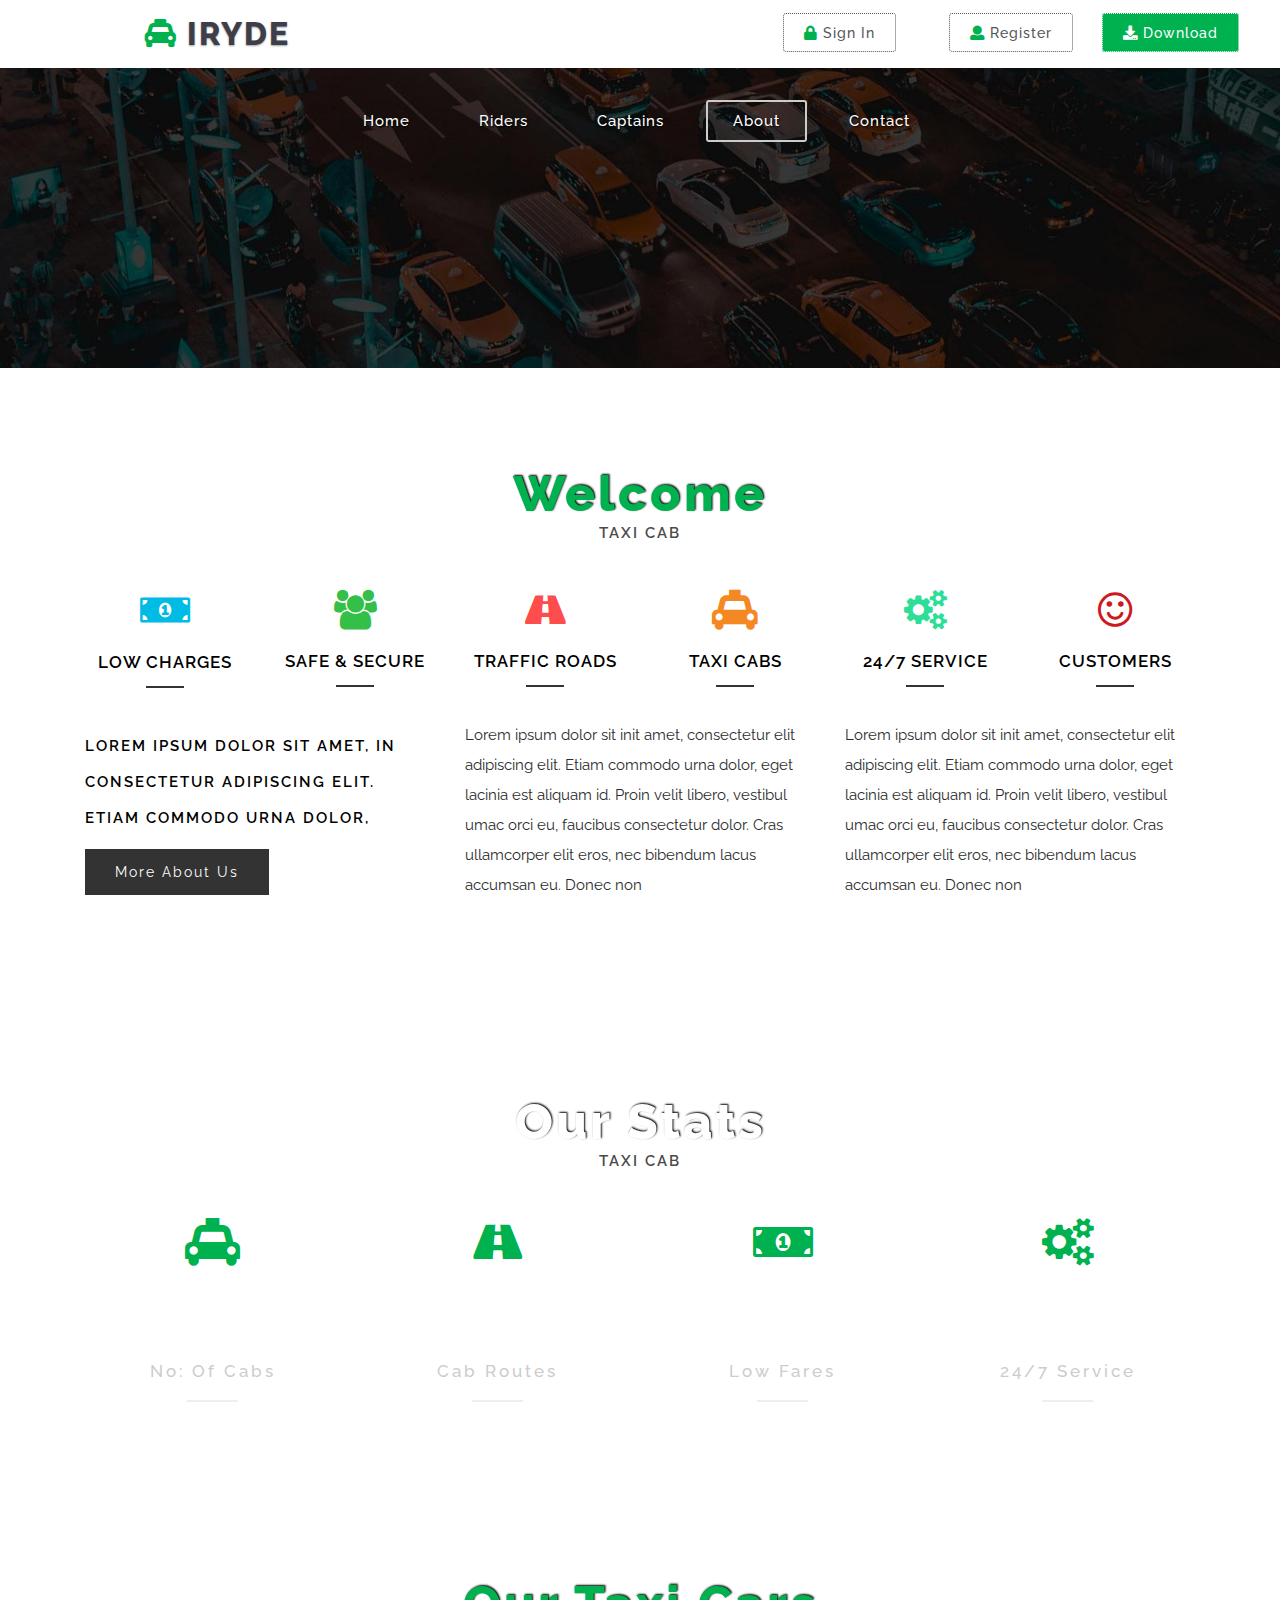
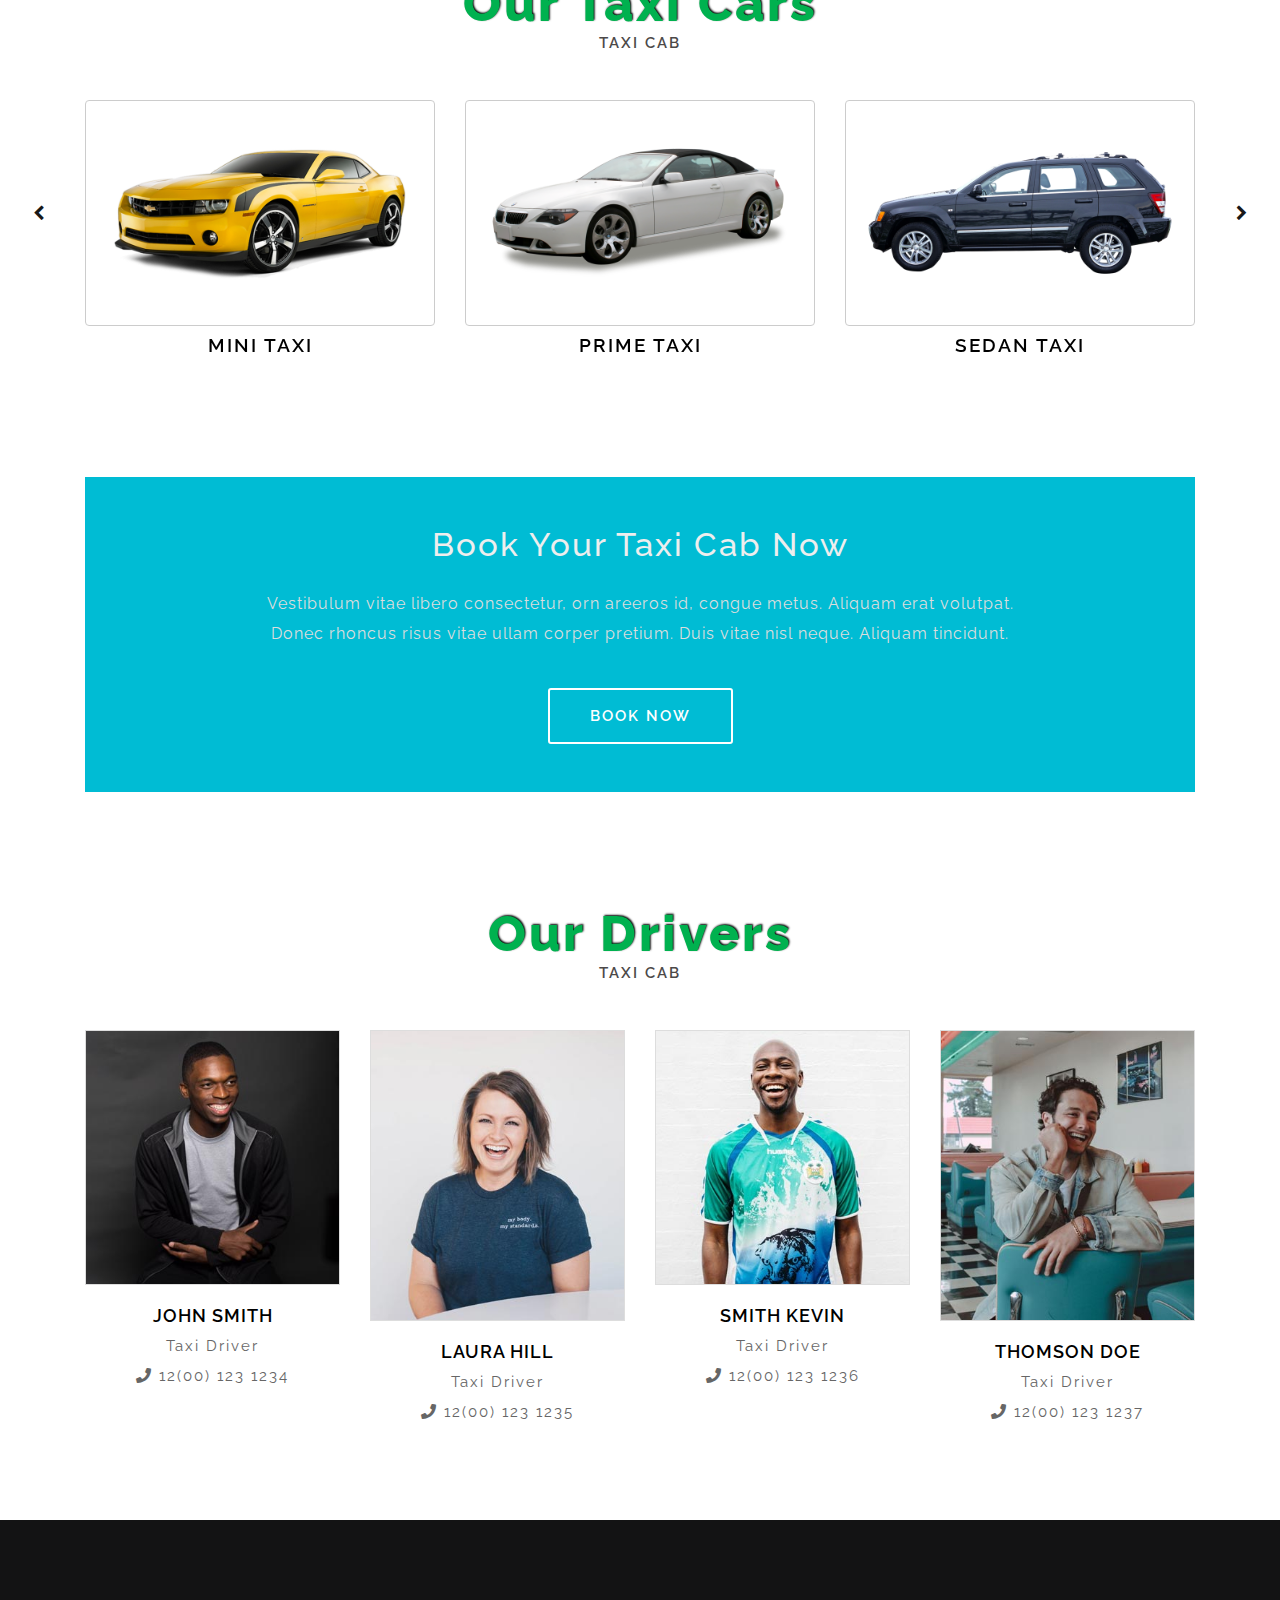
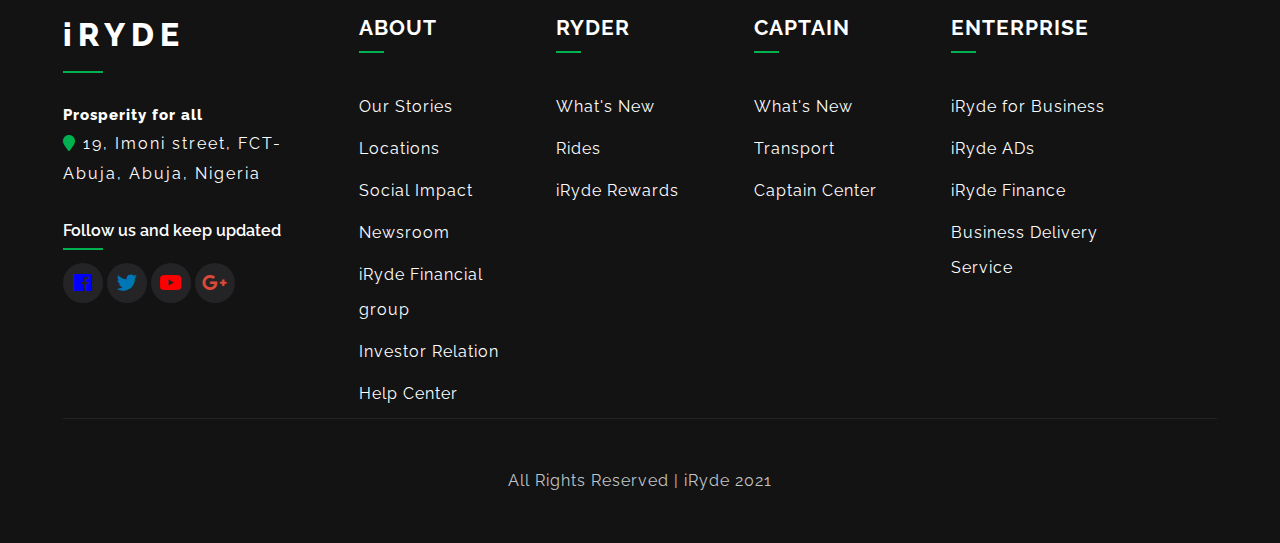
==== commit 26253667: "Add Riders and Captain pages" ====
--- a/about.html
+++ b/about.html
@@ -1,681 +1,835 @@
 <!DOCTYPE html>
 <html lang="en">
-<head>
-<title>Taxi Cab Transportation Category Flat Bootstrap Responsive Website Template | About </title>
-	
-	<!-- Meta tag Keywords -->
-	<meta name="viewport" content="width=device-width, initial-scale=1">
-	<meta charset="utf-8">
-	<meta name="keywords" content="Taxi Cab Responsive web template, Bootstrap Web Templates, Flat Web Templates, Android Compatible web template, 
+
+	<head>
+		<title>Iryde e-hailing web | Home</title>
+
+		<!-- Meta tag Keywords -->
+		<meta name="viewport" content="width=device-width, initial-scale=1">
+		<meta charset="utf-8">
+		<meta name="keywords" content="Iryde Responsive web template, Bootstrap Web Templates, Flat Web Templates, Android Compatible web template, 
 	Smartphone Compatible web template, free webdesigns for Nokia, Samsung, LG, SonyEricsson, Motorola web design" />
-	<script type="application/x-javascript">
-		addEventListener("load", function () {
-			setTimeout(hideURLbar, 0);
-		}, false);
-
-		function hideURLbar() {
-			window.scrollTo(0, 1);
-		}
-	</script>
-	<!--// Meta tag Keywords -->
-	
-	<!-- css files -->
-	<link rel="stylesheet" href="css/bootstrap.css"> <!-- Bootstrap-Core-CSS -->
-	<link rel="stylesheet" href="css/style.css" type="text/css" media="all" /> <!-- Style-CSS --> 
-	<link rel="stylesheet" href="css/fontawesome-all.css"> <!-- Font-Awesome-Icons-CSS -->
-	<!-- //css files -->
-
-	<!-- web-fonts -->
-	<link href="//fonts.googleapis.com/css?family=Raleway:100,100i,200,200i,300,300i,400,400i,500,500i,600,600i,700,700i,800,800i,900,900i&amp;subset=latin-ext" rel="stylesheet">
-	<!-- //web-fonts -->
-	
-</head>
-
-<body>
-
-<!--/banner-->
-<div class="top-bar_sub_header container-fluid">
-		<div class="row">
-			
-			<div class="col-md-4 col-sm-6 log-icons mt-2">
-				<p class="py-2"><i class="fas fa-phone"></i> Call Taxi : 12(00) 123 1234</p>
-			</div>
-			
-			<div class="col-md-4 col-sm-6 logo">
-				<a class="navbar-brand" href="index.html">
-					<i class="fas fa-taxi"></i> Taxi Cab</a>
-			</div>
-			
-			
-			<div class="col-md-4 top-forms mt-md-3 mt-2 mb-md-0 mb-3">
-				<span class="mx-lg-4 mx-md-2  mx-1">
-					<a href="#" data-toggle="modal" aria-pressed="false" data-target="#exampleModal">
-						<i class="fas fa-lock"></i> Sign In</a>
-				</span>
-				<span>
-					<a href="#" data-toggle="modal" data-target="#exampleModal1" >
-						<i class="fas fa-user"></i> Register</a>
-				</span>
-			</div>
+		<script type="application/x-javascript">
+			addEventListener("load", function () {
+				setTimeout(hideURLbar, 0);
+			}, false);
+
+			function hideURLbar() {
+				window.scrollTo(0, 1);
+			}
+		</script>
+		<!--// Meta tag Keywords -->
+
+		<link rel="stylesheet" href="css/owl.carousel.css" type="text/css" media="all">
+		<link rel="stylesheet" href="css/owl.theme.css" type="text/css" media="all">
+		<!-- css files -->
+		<link rel="stylesheet" href="css/bootstrap.css"> <!-- Bootstrap-Core-CSS -->
+		<link rel="stylesheet" href="css/style.css" type="text/css" media="all" /> <!-- Style-CSS -->
+		<link rel="stylesheet" href="css/fontawesome-all.css">
+		<link href="https://cdnjs.cloudflare.com/ajax/libs/font-awesome/4.3.0/css/font-awesome.css" rel="stylesheet"
+			type='text/css'>
+		<!-- Font-Awesome-Icons-CSS -->
+		<!-- //css files -->
+
+		<!-- web-fonts -->
+		<link
+			href="//fonts.googleapis.com/css?family=Raleway:100,100i,200,200i,300,300i,400,400i,500,500i,600,600i,700,700i,800,800i,900,900i&amp;subset=latin-ext"
+			rel="stylesheet">
+		<!-- //web-fonts -->
+
+	</head>
+
+	<body>
+
+		<div class="pull-right toggle-right-sidebar">
+			<span class="tooltips fa title-open-right-sidebar tooltipstered fa-angle-double-right" id="rightIcon">
+				<span class="tooltiptext">Hide</span>
+			</span>
+			<span class="tooltips fa title-open-right-sidebar tooltipstered fa-angle-double-left" id="leftIcon"
+				style="display: none;">
+				<span class="tooltiptext">Show</span>
+			</span>
 		</div>
-	</div>
-	
-	<div class="banner" id="home">
-		<!-- header -->
-		<header>
-			<nav class="navbar navbar-expand-lg navbar-light bg-light top-header">
-				<button class="navbar-toggler mx-auto" type="button" data-toggle="collapse" data-target="#navbarSupportedContent" aria-controls="navbarSupportedContent"
-				    aria-expanded="false" aria-label="Toggle navigation">
-					<span class="navbar-toggler-icon"></span>
-				</button>
-
-				<div class="collapse navbar-collapse" id="navbarSupportedContent">
-					<ul class="navbar-nav mx-auto">
-						<li class="nav-item">
-							<a class="nav-link ml-lg-0" href="index.html">Home
+		<div id="right-sidebar" class="right-sidebar-notifcations nav-collapse">
+			<div class=" bs-example bs-example-tabs right-sidebar-tab-notification" data-example-id="togglable-tabs">
+
+				<div id="w3lDemoBar" class="w3l-demo-bar ">
+					<div class="demo-btns">
+						<a href="#" data-toggle="modal" aria-pressed="false" data-target="#exampleModal">
+							<span class="tooltips w3l-icon -back">
+								<span class=" fas fa-user">
+									<span class="tooltiptext">Register</span>
+								</span>
+							</span>
+						</a>
+
+						<a href="#" data-toggle="modal" data-target="#exampleModal" class="no-margin-bottom-mobile">
+							<span class="tooltips w3l-icon -buy">
+								<span class="fas fa-lock">
+									<span class="tooltiptext">Sign in</span>
+								</span>
+							</span>
+						</a>
+						<a href="#">
+							<span class="tooltips w3l-icon -download">
+								<span class="fas fa-download">
+									<span class="tooltiptext">Download</span>
+								</span>
+							</span>
+						</a>
+					</div>
+				</div>
+				<div class="right-sidebar-panel-content animated fadeInRight" tabindex="5003"
+					style="overflow: hidden; outline: none;">
+				</div>
+			</div>
+		</div>
+
+		<!--/banner-->
+		<div class="top-bar_sub_header container-fluid">
+			<div class="row">
+
+
+
+				<div class="col-md-4 col-sm-6 logo">
+					<a class="navbar-brand" href="index.html">
+						<i class="fas fa-taxi"></i> Iryde</a>
+				</div>
+
+				<div class="col-md-3 col-sm-6 log-icons mt-2">
+					<!-- <p class="py-2"><i class="fas fa-phone"></i> Call Taxi : 12(00) 123 1234</p> -->
+				</div>
+
+
+				<div class="col-md-5 top-forms mt-md-3 mt-2 mb-md-0 mb-3">
+					<span class="mx-lg-4 mx-md-2  mx-1">
+						<a href="#" data-toggle="modal" aria-pressed="false" data-target="#exampleModal">
+							<i class="fas fa-lock"></i> Sign In</a>
+					</span>
+					<span class="mx-lg-4 mx-md-2  mx-1">
+						<a href="#" data-toggle="modal" data-target="#exampleModal1">
+							<i class="fas fa-user"></i> Register</a>
+					</span>
+					<span>
+						<a href="#" data-toggle="modal" data-target="#exampleModal1">
+							<i class="fas fa-download"></i> Download</a>
+					</span>
+				</div>
+			</div>
+		</div>
+
+
+		<div class="banner" id="home">
+			<!-- header -->
+			<header>
+				<nav class="navbar navbar-expand-lg navbar-light bg-light top-header">
+					<button class="navbar-toggler mx-auto" type="button" data-toggle="collapse"
+						data-target="#navbarSupportedContent" aria-controls="navbarSupportedContent"
+						aria-expanded="false" aria-label="Toggle navigation">
+						<span class="navbar-toggler-icon"></span>
+					</button>
+
+					<div class="collapse navbar-collapse" id="navbarSupportedContent">
+						<ul class="navbar-nav mx-auto">
+							<li class="nav-item ">
+								<a class="nav-link ml-lg-0" href="index.html">Home
+
+								</a>
+							</li>
+							<li class="nav-item">
+								<a class="nav-link" href="riders.html">Riders</a>
+							</li>
+							<li class="nav-item">
+								<a class="nav-link" href="captains.html">Captains</a>
+							</li>
+							<li class="nav-item active">
+								<a class="nav-link" href="about.html">About</a>
 								<span class="sr-only">(current)</span>
-							</a>
-						</li>
-						<li class="nav-item active">
-							<a class="nav-link" href="about.html">About</a>
-						</li>
-						<li class="nav-item">
-							<a class="nav-link" href="services.html">Services</a>
-						</li>
-						<li class="nav-item">
-							<a class="nav-link" href="booking.html">Booking</a>
-						</li>
-						<li class="nav-item dropdown">
-							<a class="nav-link dropdown-toggle" href="#" id="navbarDropdown" role="button" data-toggle="dropdown" aria-haspopup="true"
-							    aria-expanded="false">
-								Dropdown
-							</a>
-							<div class="dropdown-menu" aria-labelledby="navbarDropdown">
-								<a class="dropdown-item text-center" href="about.html">About</a>
-								<a class="dropdown-item text-center" href="services.html">Services</a>
-
-							</div>
-						</li>
-						<li class="nav-item">
-							<a class="nav-link" href="contact.html">Contact</a>
-						</li>
-					</ul>
-
-				</div>
-			</nav>
-		</header>
-		<!-- //header -->
-	</div>
-	<!-- //banner -->
-
-
-<!-- about -->
-<section class="about py-5">
-	<div class="container py-lg-5 py-3">
-		<h3 class="heading text-capitalize text-center">Welcome</h3>
-		<h5 class="heading mb-5 text-center">Taxi Cab</h5>
-		<div class="about-head text-center ">
-			<div class="row about-grids-top mb-5">
-				<div class="col-lg-2 col-sm-4 col-6 about-grid p-0">
-					<i class="fas fa-money-bill-alt" aria-hidden="true"></i>
-					<h4>Low Charges</h4>
-				</div>
-				<div class="col-lg-2 col-sm-4 col-6 about-grid p-0">
-					<i class="fa fa-users" aria-hidden="true"></i>
-					<h4>Safe & Secure</h4>
-				</div>
-				<div class="col-lg-2 col-sm-4 col-6 mt-sm-0 mt-5 about-grid p-0">
-					<i class="fa fa-road" aria-hidden="true"></i>
-					<h4>Traffic Roads</h4>
-				</div>
-				<div class="col-lg-2 col-sm-4 col-6 mt-lg-0 mt-5 about-grid p-0">
-					<i class="fa fa-taxi" aria-hidden="true"></i>
-					<h4>Taxi Cabs</h4>
-				</div>
-				<div class="col-lg-2 col-sm-4 col-6 mt-lg-0 mt-5 about-grid p-0">
-					<i class="fa fa-cogs" aria-hidden="true"></i>
-					<h4>24/7 Service</h4>
-				</div>
-				<div class="col-lg-2 col-sm-4 col-6 mt-lg-0 mt-5 about-grid p-0">
-					<i class="fa fa-smile" aria-hidden="true"></i>
-					<h4>Customers</h4>
-				</div>
-			</div>
-			<div class="row about-grids-bottom text-left">
-				<div class="col-md-4 mb-md-0 mb-5 about-bottom-grid">
-					<h4 class="mb-4">Lorem ipsum dolor sit amet, In consectetur adipiscing elit. Etiam commodo urna dolor,</h4>
-					<a href="about.html"> More About Us</a>	
-				</div>
-				<div class="col-md-4 about-bottom-grid">
-					<p>Lorem ipsum dolor sit init amet, consectetur elit adipiscing elit. Etiam commodo urna dolor, eget lacinia est aliquam id. Proin velit libero, vestibul umac orci eu, faucibus consectetur dolor. Cras ullamcorper elit eros, nec bibendum lacus accumsan eu. Donec non </p>
-				</div>
-				<div class="col-md-4 about-bottom-grid">
-					<p>Lorem ipsum dolor sit init amet, consectetur elit adipiscing elit. Etiam commodo urna dolor, eget lacinia est aliquam id. Proin velit libero, vestibul umac orci eu, faucibus consectetur dolor. Cras ullamcorper elit eros, nec bibendum lacus accumsan eu. Donec non </p>
-				</div>
-			</div>
+							</li>
+							<!-- <li class="nav-item">
+								<a class="nav-link" href="services.html">Services</a>
+							</li> -->
+							<!-- <li class="nav-item">
+								<a class="nav-link" href="booking.html">Booking</a>
+							</li>
+							<li class="nav-item dropdown">
+								<a class="nav-link dropdown-toggle" href="#" id="navbarDropdown" role="button"
+									data-toggle="dropdown" aria-haspopup="true" aria-expanded="false">
+									Dropdown
+								</a>
+								<div class="dropdown-menu" aria-labelledby="navbarDropdown">
+									<a class="dropdown-item text-center" href="about.html">About</a>
+									<a class="dropdown-item text-center" href="services.html">Services</a>
+
+								</div>
+							</li> -->
+							<li class="nav-item">
+								<a class="nav-link" href="contact.html">Contact</a>
+							</li>
+						</ul>
+
+					</div>
+				</nav>
+			</header>
+			<!-- //header -->
+
 		</div>
-				
-	</div>
-</section>
-<!-- //about -->
-
-<!-- counter -->
-<div class="services-bottom stats py-5">
-	<div class="container py-lg-5 pb-3">
-		<h2 class="heading text-capitalize text-center">Our Stats</h2>
-		<h5 class="heading mb-5 text-center">Taxi Cab</h5>
-		  <div class="row stats-main-counter">
-		<div class="col-sm-3 col-6 counter_stats_grid-top">
-			<div class="counter_stats_grid">
-				<div class="stats-count_grid_left">
-				<span class="fa fa-taxi" aria-hidden="true"></span>
-				</div>
-				<div class="stats_count_grid_right">
-					<p class="counter">324</p> 
-				</div>
-				<div class="clearfix"> </div>
-				<h4>No: of Cabs</h4>
+		<!-- //banner -->
+
+
+		<!-- about -->
+		<section class="about py-5">
+			<div class="container py-lg-5 py-3">
+				<h3 class="heading text-capitalize text-center">Welcome</h3>
+				<h5 class="heading mb-5 text-center">Taxi Cab</h5>
+				<div class="about-head text-center ">
+					<div class="row about-grids-top mb-5">
+						<div class="col-lg-2 col-sm-4 col-6 about-grid p-0">
+							<i class="fas fa-money-bill-alt" aria-hidden="true"></i>
+							<h4>Low Charges</h4>
+						</div>
+						<div class="col-lg-2 col-sm-4 col-6 about-grid p-0">
+							<i class="fa fa-users" aria-hidden="true"></i>
+							<h4>Safe & Secure</h4>
+						</div>
+						<div class="col-lg-2 col-sm-4 col-6 mt-sm-0 mt-5 about-grid p-0">
+							<i class="fa fa-road" aria-hidden="true"></i>
+							<h4>Traffic Roads</h4>
+						</div>
+						<div class="col-lg-2 col-sm-4 col-6 mt-lg-0 mt-5 about-grid p-0">
+							<i class="fa fa-taxi" aria-hidden="true"></i>
+							<h4>Taxi Cabs</h4>
+						</div>
+						<div class="col-lg-2 col-sm-4 col-6 mt-lg-0 mt-5 about-grid p-0">
+							<i class="fa fa-cogs" aria-hidden="true"></i>
+							<h4>24/7 Service</h4>
+						</div>
+						<div class="col-lg-2 col-sm-4 col-6 mt-lg-0 mt-5 about-grid p-0">
+							<i class="fa fa-smile" aria-hidden="true"></i>
+							<h4>Customers</h4>
+						</div>
+					</div>
+					<div class="row about-grids-bottom text-left">
+						<div class="col-md-4 mb-md-0 mb-5 about-bottom-grid">
+							<h4 class="mb-4">Lorem ipsum dolor sit amet, In consectetur adipiscing elit. Etiam commodo
+								urna dolor,</h4>
+							<a href="about.html"> More About Us</a>
+						</div>
+						<div class="col-md-4 about-bottom-grid">
+							<p>Lorem ipsum dolor sit init amet, consectetur elit adipiscing elit. Etiam commodo urna
+								dolor, eget lacinia est aliquam id. Proin velit libero, vestibul umac orci eu, faucibus
+								consectetur dolor. Cras ullamcorper elit eros, nec bibendum lacus accumsan eu. Donec non
+							</p>
+						</div>
+						<div class="col-md-4 about-bottom-grid">
+							<p>Lorem ipsum dolor sit init amet, consectetur elit adipiscing elit. Etiam commodo urna
+								dolor, eget lacinia est aliquam id. Proin velit libero, vestibul umac orci eu, faucibus
+								consectetur dolor. Cras ullamcorper elit eros, nec bibendum lacus accumsan eu. Donec non
+							</p>
+						</div>
+					</div>
+				</div>
+
+			</div>
+		</section>
+		<!-- //about -->
+
+		<!-- counter -->
+		<div class="services-bottom stats py-5">
+			<div class="container py-lg-5 pb-3">
+				<h2 class="heading text-capitalize text-center">Our Stats</h2>
+				<h5 class="heading mb-5 text-center">Taxi Cab</h5>
+				<div class="row stats-main-counter">
+					<div class="col-sm-3 col-6 counter_stats_grid-top">
+						<div class="counter_stats_grid">
+							<div class="stats-count_grid_left">
+								<span class="fa fa-taxi" aria-hidden="true"></span>
+							</div>
+							<div class="stats_count_grid_right">
+								<p class="counter">324</p>
+							</div>
+							<div class="clearfix"> </div>
+							<h4>No: of Cabs</h4>
+						</div>
+					</div>
+					<div class="col-sm-3 col-6 counter_stats_grid-top">
+						<div class="counter_stats_grid">
+							<div class="stats-count_grid_left">
+								<span class="fa fa-road" aria-hidden="true"></span>
+							</div>
+							<div class="stats_count_grid_right">
+								<p class="counter">543</p>
+							</div>
+							<div class="clearfix"> </div>
+							<h4>Cab Routes</h4>
+						</div>
+					</div>
+					<div class="col-sm-3 col-6 mt-sm-0 mt-5 counter_stats_grid-top">
+						<div class="counter_stats_grid">
+							<div class="stats-count_grid_left">
+								<span class="fas fa-money-bill-alt" aria-hidden="true"></span>
+							</div>
+							<div class="stats_count_grid_right">
+								<p class="counter">434</p>
+							</div>
+							<div class="clearfix"> </div>
+							<h4>Low Fares</h4>
+						</div>
+					</div>
+					<div class="col-sm-3 col-6 mt-sm-0 mt-5 counter_stats_grid-top">
+						<div class="counter_stats_grid">
+							<div class="stats-count_grid_left">
+								<span class="fa fa-cogs" aria-hidden="true"></span>
+							</div>
+							<div class="stats_count_grid_right">
+								<p class="counter">234</p>
+							</div>
+							<div class="clearfix"> </div>
+							<h4>24/7 Service</h4>
+						</div>
+					</div>
+				</div>
 			</div>
 		</div>
-		<div class="col-sm-3 col-6 counter_stats_grid-top">
-			<div class="counter_stats_grid">
-				<div class="stats-count_grid_left">
-					<span class="fa fa-road" aria-hidden="true"></span>
-				</div>
-				<div class="stats_count_grid_right">
-					<p class="counter">543</p> 
-				</div>
-				<div class="clearfix"> </div>
-				<h4>Cab Routes</h4>
+		<!-- //counter -->
+
+		<!-- Cars slider -->
+		<section class="food-Slider py-5">
+			<div class="container py-lg-5">
+				<h3 class="heading text-capitalize text-center">Our Taxi Cars</h3>
+				<h5 class="heading mb-5 text-center">Taxi Cab</h5>
+				<div id="carouselExampleControls" class="carousel slide" data-ride="carousel">
+					<div class="carousel-inner">
+						<div class="carousel-item active">
+							<div class="row">
+								<div class="col-md-4 col-sm-6 slidering">
+									<div class="thumbnail"><img src="images/1.png" alt="Image" style="max-width:100%;">
+									</div>
+									<h5 class="my-2 text-center text-uppercase">Mini Taxi </h5>
+								</div>
+								<div class="col-md-4 col-sm-6 slidering">
+									<div class="thumbnail"><img src="images/2.png" alt="Image" style="max-width:100%;">
+									</div>
+									<h5 class="my-2 text-center text-uppercase">Prime Taxi </h5>
+								</div>
+								<div class="col-md-4 col-sm-6 slidering">
+									<div class="thumbnail"><img src="images/3.png" alt="Image" style="max-width:100%;">
+									</div>
+									<h5 class="my-2 text-center text-uppercase">Sedan Taxi </h5>
+								</div>
+							</div>
+						</div>
+						<div class="carousel-item">
+							<div class="row">
+								<div class="col-md-4 col-sm-6 slidering">
+									<div class="thumbnail"><img src="images/1.png" alt="Image" style="max-width:100%;">
+									</div>
+									<h5 class="my-2 text-center text-uppercase">Mini Taxi </h5>
+								</div>
+								<div class="col-md-4 col-sm-6 slidering">
+									<div class="thumbnail"><img src="images/2.png" alt="Image" style="max-width:100%;">
+									</div>
+									<h5 class="my-2 text-center text-uppercase">Prime Taxi </h5>
+								</div>
+								<div class="col-md-4 col-sm-6 slidering">
+									<div class="thumbnail"><img src="images/3.png" alt="Image" style="max-width:100%;">
+									</div>
+									<h5 class="my-2 text-center text-uppercase">Sedan Taxi </h5>
+								</div>
+							</div>
+						</div>
+						<div class="carousel-item">
+							<div class="row">
+								<div class="col-md-4 col-sm-6 slidering">
+									<div class="thumbnail"><img src="images/1.png" alt="Image" style="max-width:100%;">
+									</div>
+									<h5 class="my-2 text-center text-uppercase">Mini Taxi </h5>
+								</div>
+								<div class="col-md-4 col-sm-6 slidering">
+									<div class="thumbnail"><img src="images/2.png" alt="Image" style="max-width:100%;">
+									</div>
+									<h5 class="my-2 text-center text-uppercase">Prime Taxi </h5>
+								</div>
+								<div class="col-md-4 col-sm-6 slidering">
+									<div class="thumbnail"><img src="images/3.png" alt="Image" style="max-width:100%;">
+									</div>
+									<h5 class="my-2 text-center text-uppercase">Sedan Taxi </h5>
+								</div>
+							</div>
+						</div>
+					</div>
+					<a class="carousel-control-prev" href="#carouselExampleControls" role="button" data-slide="prev">
+						<span class="fa fa-chevron-left" aria-hidden="true"></span>
+						<span class="sr-only">Previous</span>
+					</a>
+					<a class="carousel-control-next" href="#carouselExampleControls" role="button" data-slide="next">
+						<span class="fa fa-chevron-right" aria-hidden="true"></span>
+						<span class="sr-only">Next</span>
+					</a>
+				</div>
+			</div>
+		</section>
+		<!-- //Cars slider -->
+
+		<!-- booking -->
+		<section class="container py-3">
+			<div class="booking text-center p-sm-5 py-5 px-3">
+				<h3>Book your taxi Cab Now</h3>
+				<p class="my-4">Vestibulum vitae libero consectetur, orn areeros id, congue metus. Aliquam erat
+					volutpat. Donec rhoncus risus vitae ullam corper pretium. Duis vitae nisl neque. Aliquam tincidunt.
+				</p>
+				<a href="booking.html">Book Now</a>
+			</div>
+		</section>
+		<!-- booking -->
+
+		<!-- team -->
+		<section class="team-row py-5">
+			<div class="container py-md-5 py-3">
+				<h3 class="heading text-capitalize text-center">Our Drivers</h3>
+				<h5 class="heading mb-5 text-center">Taxi Cab</h5>
+				<div class="row text-center">
+					<div class="col-lg-3 col-6 team-grids">
+						<div class="team-effect">
+							<img src="images/team1.jpg" alt="img" class="img-fluid">
+						</div>
+						<!-- team text -->
+						<div class="team-text mt-3">
+							<h4>John Smith</h4>
+							<p class="my-2">Taxi Driver</p>
+							<p><i class="fas fa-phone" aria-hidden="true"></i> 12(00) 123 1234</p>
+						</div>
+						<!-- //team text -->
+					</div>
+					<div class="col-lg-3 col-6 team-grids">
+						<div class="team-effect">
+							<img src="images/team2.jpg" alt="img" class="img-fluid">
+						</div>
+						<!-- team text -->
+						<div class="team-text mt-3">
+							<h4>Laura Hill</h4>
+							<p class="my-2">Taxi Driver</p>
+							<p><i class="fas fa-phone" aria-hidden="true"></i> 12(00) 123 1235</p>
+						</div>
+						<!-- //team text -->
+					</div>
+					<div class="col-lg-3 col-6 team-grids mt-lg-0 mt-5">
+						<div class="team-effect">
+							<img src="images/team3.jpg" alt="img" class="img-fluid">
+						</div>
+						<!-- team text -->
+						<div class="team-text mt-3">
+							<h4>Smith Kevin</h4>
+							<p class="my-2">Taxi Driver</p>
+							<p><i class="fas fa-phone" aria-hidden="true"></i> 12(00) 123 1236</p>
+						</div>
+						<!-- //team text -->
+					</div>
+					<div class="col-lg-3 col-6 team-grids mt-lg-0 mt-5">
+						<div class="team-effect">
+							<img src="images/team4.jpg" alt="img" class="img-fluid">
+						</div>
+						<!-- team text -->
+						<div class="team-text mt-3">
+							<h4>Thomson Doe</h4>
+							<p class="my-2">Taxi Driver</p>
+							<p><i class="fas fa-phone" aria-hidden="true"></i> 12(00) 123 1237</p>
+						</div>
+						<!-- //team text -->
+					</div>
+				</div>
+			</div>
+		</section>
+		<!-- //team -->
+
+		<!--footer-->
+		<footer class="py-sm-5 py-4 px-md-5 px-3">
+			<div class="container-fluid pt-lg-5">
+				<div class="row">
+					<div class="col-lg-3 col-sm-2 mb-lg-0 mb-5 footer-grid-grid1 text-left">
+						<h3 class="mb-sm-5 mb-4 mt-sm-0 mt-4 iryde">iRYDE</h3>
+						<p>Prosperity for all</p>
+						<span><span class="fas fa-map-marker" style="color: #00b14f;"></span> 19, Imoni street,
+							FCT-Abuja, Abuja, Nigeria</span>
+
+						<div class="footer-social">
+							<div class="copyrighttop">
+								<h3 class="mb-sm-3 mb-2">Follow us and keep updated</h3>
+								<ul>
+									<li>
+										<a class="social facebook" href="#">
+											<i class="fab fa-facebook-f"></i>
+										</a>
+									</li>
+									<li>
+										<a class="social twitter" href="#">
+											<i class="fab fa-twitter"></i>
+										</a>
+									</li>
+									<li>
+										<a class="social youtube" href="#">
+											<i class="fab fa-youtube"></i>
+										</a>
+									</li>
+									<li>
+										<a class="social google" href="#">
+											<i class="fab fa-google-plus-g"></i>
+										</a>
+									</li>
+								</ul>
+
+							</div>
+						</div>
+					</div>
+					<div class="col-lg-2 col-sm-2 mb-lg-0 mb-5 footer-grid-grid1 text-left">
+						<h3 class="mb-sm-5 mb-4">ABOUT</h3>
+						<ul class="inner-footer-bottom-list">
+							<li> <a href="#"> Our Stories </a></li>
+							<li> <a href="#">
+									Locations</a> </li>
+							<li> <a href="#">Social Impact</a></li>
+							<li> <a href="#">Newsroom</a> </li>
+							<li><a href="#">iRyde Financial group</a> </li>
+							<li> <a href="#">Investor Relation</a></li>
+							<li> <a href="#">Help Center</a></li>
+						</ul>
+					</div>
+					<!-- <div class="col-lg-3 col-sm-6 mb-sm-0 mb-5 footer-grid-posts text-left">
+						<div class="tech-btm">
+							<h3 class="mb-sm-5 mb-4">Latest Posts</h3>
+							<div class="blog-grids row mb-3">
+								<div class="col-4 pr-0 blog-grid-left">
+									<a href="#">
+										<img src="images/blog1.jpg" class="img-fluid" alt="">
+									</a>
+								</div>
+								<div class="col-8 blog-grid-right">
+
+									<h5>
+										<a href="#">Pellentesque dui, non felis. Maecenas male non felis </a>
+									</h5>
+									<div class="sub-meta">
+										<span>
+											<i class="far fa-clock"></i> 19 Apr, 2018</span>
+									</div>
+								</div>
+
+							</div>
+							<div class="blog-grids row mb-3">
+								<div class="col-4 pr-0 blog-grid-left">
+									<a href="#">
+										<img src="images/blog2.jpg" class="img-fluid" alt="">
+									</a>
+								</div>
+								<div class="col-8 blog-grid-right">
+
+									<h5>
+										<a href="#">Pellentesque dui, non felis. Maecenas male non felis </a>
+									</h5>
+									<div class="sub-meta">
+										<span>
+											<i class="far fa-clock"></i> 20 Apr, 2018</span>
+									</div>
+								</div>
+
+							</div>
+							<div class="blog-grids row">
+								<div class="col-4 pr-0 blog-grid-left">
+									<a href="#">
+										<img src="images/blog3.jpg" class="img-fluid" alt="">
+									</a>
+								</div>
+								<div class="col-8 blog-grid-right">
+
+									<h5>
+										<a href="#">Pellentesque dui, non felis. Maecenas male non felis </a>
+									</h5>
+									<div class="sub-meta">
+										<span>
+											<i class="far fa-clock"></i> 21 Apr, 2018</span>
+									</div>
+								</div>
+
+							</div>
+						</div>
+					</div> -->
+					<!-- subscribe -->
+					<!-- <div class="col-lg-3 col-sm-6 subscribe-main footer-grid-posts text-left">
+						<h3 class="mb-sm-5 mb-4">Newsletter</h3>
+						<div class="subscribe-main text-left">
+							<div class="subscribe-form">
+								<form action="#" method="post" class="subscribe_form">
+									<input class="form-control" type="email" placeholder="Enter Your Email..."
+										required="">
+									<button type="submit" class="btn1 btn-primary submit"><i class="fas fa-paper-plane"
+											aria-hidden="true"></i></button>
+								</form>
+							</div>
+						</div>
+						
+						
+					</div> -->
+					<!-- //subscribe -->
+					<div class="col-lg-2 col-sm-2 mb-lg-0 mb-5 footer-grid-grid1 text-left">
+						<h3 class="mb-sm-5 mb-4">RYDER</h3>
+						<ul class="inner-footer-bottom-list">
+							<li> <a href="#"> What's New </a></li>
+							<li> <a href="#">
+									Rides</a> </li>
+							<li> <a href="#">iRyde Rewards</a></li>
+						</ul>
+					</div>
+					<div class="col-lg-2 col-sm-2 mb-lg-0 mb-5 footer-grid-grid1 text-left">
+						<h3 class="mb-sm-5 mb-4">CAPTAIN</h3>
+						<ul class="inner-footer-bottom-list">
+							<li> <a href="#"> What's New </a></li>
+							<li> <a href="#">
+									Transport</a> </li>
+							<li> <a href="#">Captain Center</a></li>
+						</ul>
+					</div>
+					<div class="col-lg-2 col-sm-2 mb-lg-0 mb-5 footer-grid-grid1 text-left">
+						<h3 class="mb-sm-5 mb-4">ENTERPRISE</h3>
+						<ul class="inner-footer-bottom-list">
+							<li> <a href="#"> iRyde for Business </a></li>
+							<li> <a href="#">
+									iRyde ADs</a> </li>
+							<li> <a href="#">iRyde Finance</a></li>
+							<li> <a href="#">Business Delivery Service</a></li>
+						</ul>
+					</div>
+
+				</div>
+				<!-- copyright -->
+				<div class="footer-cpy text-center pt-sm-5 pt-3">
+					<div class="footer-copyrightbottom">
+						<p>All Rights Reserved | iRyde 2021</p>
+
+					</div>
+				</div>
+				<!-- //copyright -->
+			</div>
+		</footer>
+		<!-- //footer -->
+
+		<!-- login and register modal -->
+		<div class="modal fade" id="exampleModal" tabindex="-1" role="dialog" aria-labelledby="exampleModalLabel"
+			aria-hidden="true">
+			<div class="modal-dialog" role="document">
+				<div class="modal-content">
+					<div class="modal-header">
+						<h5 class="modal-title" id="exampleModalLabel">Sign In to your account</h5>
+						<button type="button" class="close" data-dismiss="modal" aria-label="Close">
+							<span aria-hidden="true">&times;</span>
+						</button>
+					</div>
+					<div class="modal-body">
+						<form action="#" method="post">
+							<div class="form-group">
+								<label for="recipient-name" class="col-form-label">User Name</label>
+								<input type="text" class="form-control" placeholder="User Name" name="Name"
+									id="recipient-name" required="">
+							</div>
+							<div class="form-group">
+								<label for="password" class="col-form-label">Password</label>
+								<input type="password" class="form-control" placeholder="Password" name="Password"
+									id="password" required="">
+							</div>
+							<div class="row sub-form my-3">
+								<div class="col sub-inner-form">
+									<input type="checkbox" id="brand1" value="">
+									<label for="brand1" class="text-white">
+										<span></span>Remember me?</label>
+								</div>
+								<div class="col forgot-formtext text-right">
+									<a href="#" class="text-white">Forgot Password?</a>
+								</div>
+							</div>
+							<div class="right-form-submitt">
+								<input type="submit" class="form-control" value="Sign In">
+							</div>
+							<p class="text-center dont-do text-white mt-3">Don't have an account?
+								<a href="#" data-toggle="modal" data-target="#exampleModal1" class="text-white">
+									Register Now</a>
+							</p>
+						</form>
+					</div>
+				</div>
 			</div>
 		</div>
-		<div class="col-sm-3 col-6 mt-sm-0 mt-5 counter_stats_grid-top">
-			<div class="counter_stats_grid">
-				<div class="stats-count_grid_left">
-					<span class="fas fa-money-bill-alt" aria-hidden="true"></span>
-				</div>
-				<div class="stats_count_grid_right">
-					<p class="counter">434</p> 
-				</div>
-				<div class="clearfix"> </div>
-				<h4>Low Fares</h4>
+		<div class="modal fade" id="exampleModal1" tabindex="-1" role="dialog" aria-labelledby="exampleModalLabel1"
+			aria-hidden="true">
+			<div class="modal-dialog" role="document">
+				<div class="modal-content">
+					<div class="modal-header">
+						<h5 class="modal-title" id="exampleModalLabel1">Register your account</h5>
+						<button type="button" class="close" data-dismiss="modal" aria-label="Close">
+							<span aria-hidden="true">&times;</span>
+						</button>
+					</div>
+					<div class="modal-body">
+						<form action="#" method="post">
+							<div class="form-group">
+								<label for="recipient-name" class="col-form-label">User Name</label>
+								<input type="text" class="form-control" placeholder="User Name" name="Name"
+									id="recipient-rname" required="">
+							</div>
+							<div class="form-group">
+								<label for="recipient-email" class="col-form-label">Email</label>
+								<input type="email" class="form-control" placeholder="Email" name="Email"
+									id="recipient-email" required="">
+							</div>
+							<div class="form-group">
+								<label for="password1" class="col-form-label">Password</label>
+								<input type="password" class="form-control" placeholder="Password" name="Password"
+									id="password1" required="">
+							</div>
+							<div class="form-group">
+								<label for="password2" class="col-form-label">Confirm Password</label>
+								<input type="password" class="form-control" placeholder="Confirm Password"
+									name="Confirm Password" id="password2" required="">
+							</div>
+							<div class="sub-form">
+								<div class="sub-inner-form">
+									<input type="checkbox" id="brand2" value="">
+									<label for="brand2" class="mb-3">
+										<span></span>I Accept to the Terms & Conditions</label>
+								</div>
+							</div>
+							<div class="right-form-submitt">
+								<input type="submit" class="form-control" value="Register">
+							</div>
+						</form>
+					</div>
+				</div>
 			</div>
 		</div>
-		<div class="col-sm-3 col-6 mt-sm-0 mt-5 counter_stats_grid-top">
-			<div class="counter_stats_grid">
-				<div class="stats-count_grid_left">
-					<span class="fa fa-cogs" aria-hidden="true"></span>
-				</div>
-				<div class="stats_count_grid_right">
-					<p class="counter">234</p> 
-				</div>
-				<div class="clearfix"> </div>
-				<h4>24/7 Service</h4>
-			</div>
-		</div>
-		</div>
-	</div>
-</div>
-<!-- //counter -->
-
-<!-- Cars slider -->
-<section class="food-Slider py-5">
-	<div class="container py-lg-5">
-		<h3 class="heading text-capitalize text-center">Our Taxi Cars</h3>
-		<h5 class="heading mb-5 text-center">Taxi Cab</h5>
-		<div id="carouselExampleControls" class="carousel slide" data-ride="carousel">
-			<div class="carousel-inner">
-				<div class="carousel-item active">
-					<div class="row">
-						<div class="col-md-4 col-sm-6 slidering">
-							<div class="thumbnail"><img src="images/1.png" alt="Image" style="max-width:100%;"></div>
-							<h5 class="my-2 text-center text-uppercase">Mini Taxi </h5>
-						</div>
-						<div class="col-md-4 col-sm-6 slidering">
-							<div class="thumbnail"><img src="images/2.png" alt="Image" style="max-width:100%;"></div>
-							<h5 class="my-2 text-center text-uppercase">Prime Taxi </h5>
-						</div>
-						<div class="col-md-4 col-sm-6 slidering">
-							<div class="thumbnail"><img src="images/3.png" alt="Image" style="max-width:100%;"></div>
-							<h5 class="my-2 text-center text-uppercase">Sedan Taxi </h5>
-						</div>
-					</div>
-				</div>
-				<div class="carousel-item">
-					<div class="row">
-						<div class="col-md-4 col-sm-6 slidering">
-							<div class="thumbnail"><img src="images/1.png" alt="Image" style="max-width:100%;"></div>
-							<h5 class="my-2 text-center text-uppercase">Mini Taxi </h5>
-						</div>
-						<div class="col-md-4 col-sm-6 slidering">
-							<div class="thumbnail"><img src="images/2.png" alt="Image" style="max-width:100%;"></div>
-							<h5 class="my-2 text-center text-uppercase">Prime Taxi </h5>
-						</div>
-						<div class="col-md-4 col-sm-6 slidering">
-							<div class="thumbnail"><img src="images/3.png" alt="Image" style="max-width:100%;"></div>
-							<h5 class="my-2 text-center text-uppercase">Sedan Taxi </h5>
-						</div>
-					</div>
-				</div>
-				<div class="carousel-item">
-					<div class="row">
-						<div class="col-md-4 col-sm-6 slidering">
-							<div class="thumbnail"><img src="images/1.png" alt="Image" style="max-width:100%;"></div>
-							<h5 class="my-2 text-center text-uppercase">Mini Taxi </h5>
-						</div>
-						<div class="col-md-4 col-sm-6 slidering">
-							<div class="thumbnail"><img src="images/2.png" alt="Image" style="max-width:100%;"></div>
-							<h5 class="my-2 text-center text-uppercase">Prime Taxi </h5>
-						</div>
-						<div class="col-md-4 col-sm-6 slidering">
-							<div class="thumbnail"><img src="images/3.png" alt="Image" style="max-width:100%;"></div>
-							<h5 class="my-2 text-center text-uppercase">Sedan Taxi </h5>
-						</div>
-					</div>
-				</div>
-			</div>
-			<a class="carousel-control-prev" href="#carouselExampleControls" role="button" data-slide="prev">
-				<span class="fa fa-chevron-left" aria-hidden="true"></span>
-				<span class="sr-only">Previous</span>
-			</a>
-			<a class="carousel-control-next" href="#carouselExampleControls" role="button" data-slide="next">
-				<span class="fa fa-chevron-right" aria-hidden="true"></span>
-				<span class="sr-only">Next</span>
-			</a>
-		</div>
-	</div>
-</section>
-<!-- //Cars slider -->
-
-<!-- booking -->
-<section class="container py-3">
-	<div class="booking text-center p-sm-5 py-5 px-3">
-		<h3>Book your taxi Cab Now</h3>
-		<p class="my-4">Vestibulum vitae libero consectetur, orn areeros id, congue metus. Aliquam erat volutpat. Donec rhoncus risus vitae ullam corper pretium. Duis vitae nisl neque. Aliquam tincidunt. </p>
-		<a href="booking.html">Book Now</a>
-	</div>
-</section>
-<!-- booking -->
-
-<!-- team -->
-<section class="team-row py-5">
-	<div class="container py-md-5 py-3">
-		<h3 class="heading text-capitalize text-center">Our Drivers</h3>
-		<h5 class="heading mb-5 text-center">Taxi Cab</h5>
-		<div class="row text-center">
-			<div class="col-lg-3 col-6 team-grids">
-				<div class="team-effect">
-					<img src="images/team1.jpg" alt="img" class="img-fluid">
-				</div>
-				<!-- team text -->
-				<div class="team-text mt-3">
-					<h4>John Smith</h4>
-					<p class="my-2">Taxi Driver</p>
-					<p><i class="fas fa-phone" aria-hidden="true"></i> 12(00) 123 1234</p>
-				</div>
-				<!-- //team text -->
-			</div>
-			<div class="col-lg-3 col-6 team-grids">
-				<div class="team-effect">
-					<img src="images/team2.jpg" alt="img" class="img-fluid">
-				</div>
-				<!-- team text -->
-				<div class="team-text mt-3">
-					<h4>Laura Hill</h4>
-					<p class="my-2">Taxi Driver</p>
-					<p><i class="fas fa-phone" aria-hidden="true"></i> 12(00) 123 1235</p>
-				</div>
-				<!-- //team text -->
-			</div>
-			<div class="col-lg-3 col-6 team-grids mt-lg-0 mt-5">
-				<div class="team-effect">
-					<img src="images/team3.jpg" alt="img" class="img-fluid">
-				</div>
-				<!-- team text -->
-				<div class="team-text mt-3">
-					<h4>Smith Kevin</h4>
-					<p class="my-2">Taxi Driver</p>
-					<p><i class="fas fa-phone" aria-hidden="true"></i> 12(00) 123 1236</p>
-				</div>
-				<!-- //team text -->
-			</div>
-			<div class="col-lg-3 col-6 team-grids mt-lg-0 mt-5">
-				<div class="team-effect">
-					<img src="images/team4.jpg" alt="img" class="img-fluid">
-				</div>
-				<!-- team text -->
-				<div class="team-text mt-3">
-					<h4>Thomson Doe</h4>
-					<p class="my-2">Taxi Driver</p>
-					<p><i class="fas fa-phone" aria-hidden="true"></i> 12(00) 123 1237</p>
-				</div>
-				<!-- //team text -->
-			</div>
-		</div>
-	</div>
-</section>
-<!-- //team -->
-
-<!--footer-->
-<footer class="py-sm-5 py-4 px-md-5 px-3">
-	<div class="container-fluid pt-lg-5">
-		<div class="row">
-			<div class="col-lg-3 col-sm-6 mb-lg-0 mb-5 footer-grid-grid1 text-left">
-				<h3 class="mb-sm-5 mb-4 mt-sm-0 mt-4">About Company</h3>	
-				<p>Vestibulum vitae libero consectetur, orn areeros id, congue metus. Aliquam erat volutpat. Donec rhoncus risus vitae ullam corper pretium. Duis vitae nisl neque. Aliquam tincidunt, tellus quis hendrerit tincidunt congue metus. </p>
-				<a href="#" class="read">Know More <i class="fas fa-caret-right"></i></a>
-			</div>
-			<div class="col-lg-3 col-sm-6 mb-lg-0 mb-5 footer-grid-grid1 text-left">
-				<h3 class="mb-sm-5 mb-4">Locate Us</h3>	
-				<ul class="inner-footer-bottom-list">
-					<li> <span class="fas fa-map-marker"></span> 3481 Jack Street Beverly Jack Hills<span> 90210 Block, USA </span></li>
-					<li> <span class="fas fa-envelope"></span> <a href="mailto:name@example.com"> mail@example.com</a> </li>
-					<li> <span class="fas fa-phone"></span> +112 367 896 2449 </li>
-					<li> <span class="fas fa-fax"></span> +112 367 896 2449 </li>
-					<li> <span class="fas fa-globe"></span> <a href="#"> www.websitename.com</a> </li>
-					<li> <span class="fas fa-clock"></span> Office Time  : 8:00 a.m - 6:00 p.m</li>
-				</ul>
-			</div>
-			<div class="col-lg-3 col-sm-6 mb-sm-0 mb-5 footer-grid-posts text-left">
-				<div class="tech-btm">
-					<h3 class="mb-sm-5 mb-4">Latest Posts</h3>
-					<div class="blog-grids row mb-3">
-						<div class="col-4 pr-0 blog-grid-left">
-							<a href="#">
-								<img src="images/blog1.jpg" class="img-fluid" alt="">
-							</a>
-						</div>
-						<div class="col-8 blog-grid-right">
-
-							<h5>
-								<a href="#">Pellentesque dui, non felis. Maecenas male non felis </a>
-							</h5>
-							<div class="sub-meta">
-								<span>
-									<i class="far fa-clock"></i> 19 Apr, 2018</span>
-							</div>
-						</div>
-						
-					</div>
-					<div class="blog-grids row mb-3">
-						<div class="col-4 pr-0 blog-grid-left">
-							<a href="#">
-								<img src="images/blog2.jpg" class="img-fluid" alt="">
-							</a>
-						</div>
-						<div class="col-8 blog-grid-right">
-
-							<h5>
-								<a href="#">Pellentesque dui, non felis. Maecenas male non felis </a>
-							</h5>
-							<div class="sub-meta">
-								<span>
-									<i class="far fa-clock"></i> 20 Apr, 2018</span>
-							</div>
-						</div>
-						
-					</div>
-					<div class="blog-grids row">
-						<div class="col-4 pr-0 blog-grid-left">
-							<a href="#">
-								<img src="images/blog3.jpg" class="img-fluid" alt="">
-							</a>
-						</div>
-						<div class="col-8 blog-grid-right">
-
-							<h5>
-								<a href="#">Pellentesque dui, non felis. Maecenas male non felis </a>
-							</h5>
-							<div class="sub-meta">
-								<span>
-									<i class="far fa-clock"></i> 21 Apr, 2018</span>
-							</div>
-						</div>
-						
-					</div>
-				</div>
-			</div>
-			<!-- subscribe -->
-			<div class="col-lg-3 col-sm-6 subscribe-main footer-grid-posts text-left">
-				<h3 class="mb-sm-5 mb-4">Newsletter</h3>
-				<div class="subscribe-main text-left">
-					<div class="subscribe-form">
-						<form action="#" method="post" class="subscribe_form">
-							<input class="form-control" type="email" placeholder="Enter Your Email..." required="">
-							<button type="submit" class="btn1 btn-primary submit"><i class="fas fa-paper-plane" aria-hidden="true"></i></button>
-						</form>
-				   </div>
-				</div>
-				<!-- //subscribe -->
-				<div class="footer-social">
-				<div class="copyrighttop">
-				<h3 class="mb-sm-5 mb-4">Stay In Touch</h3>
-					<ul>
-						<li class="mr-1">
-							<a class="facebook" href="#">
-								<i class="fab fa-facebook-f"></i>
-							</a>
-						</li>
-						<li class="mr-1">
-							<a class="facebook" href="#">
-								<i class="fab fa-twitter"></i>
-							</a>
-						</li>
-						<li class="mr-1">
-							<a class="facebook" href="#">
-								<i class="fab fa-google-plus-g"></i>
-							</a>
-						</li>
-						<li class="mr-1">
-							<a class="facebook" href="#">
-								<i class="fab fa-pinterest-p"></i>
-							</a>
-						</li>
-						<li>
-							<a class="facebook" href="#">
-								<i class="fab fa-linkedin-in"></i>
-							</a>
-						</li>
-					</ul>
-
-				</div>
-			</div>
-			</div>
-		</div>
-		<!-- copyright -->
-		<div class="footer-cpy text-center pt-sm-5 mt-sm-5 mt-4 pt-3">
-			<div class="footer-copyrightbottom">
-				<p>© 2018 Taxi Cab. All Rights Reserved	</p>
-
-			</div>
-		</div>
-		<!-- //copyright -->
-	</div>
-</footer>
-<!-- //footer -->
-			
-<!-- login and register modal -->
-<div class="modal fade" id="exampleModal" tabindex="-1" role="dialog" aria-labelledby="exampleModalLabel" aria-hidden="true">
-	<div class="modal-dialog" role="document">
-		<div class="modal-content">
-			<div class="modal-header">
-				<h5 class="modal-title" id="exampleModalLabel">Sign In to your account</h5>
-				<button type="button" class="close" data-dismiss="modal" aria-label="Close">
-					<span aria-hidden="true">&times;</span>
-				</button>
-			</div>
-			<div class="modal-body">
-				<form action="#" method="post">
-					<div class="form-group">
-						<label for="recipient-name" class="col-form-label">User Name</label>
-						<input type="text" class="form-control" placeholder="User Name" name="Name" id="recipient-name" required="">
-					</div>
-					<div class="form-group">
-						<label for="password" class="col-form-label">Password</label>
-						<input type="password" class="form-control" placeholder="Password" name="Password" id="password" required="">
-					</div>
-					<div class="row sub-form my-3">
-						<div class="col sub-inner-form">
-							<input type="checkbox" id="brand1" value="">
-							<label for="brand1" class="text-white">
-								<span></span>Remember me?</label>
-						</div>
-						<div class="col forgot-formtext text-right">
-							<a href="#" class="text-white">Forgot Password?</a>
-						</div>
-					</div>
-					<div class="right-form-submitt">
-						<input type="submit" class="form-control" value="Sign In">
-					</div>
-					<p class="text-center dont-do text-white mt-3">Don't have an account?
-						<a href="#" data-toggle="modal" data-target="#exampleModal1" class="text-white">
-							Register Now</a>
-					</p>
-				</form>
-			</div>
-		</div>
-	</div>
-</div>
-<div class="modal fade" id="exampleModal1" tabindex="-1" role="dialog" aria-labelledby="exampleModalLabel1" aria-hidden="true">
-	<div class="modal-dialog" role="document">
-		<div class="modal-content">
-			<div class="modal-header">
-				<h5 class="modal-title" id="exampleModalLabel1">Register your account</h5>
-				<button type="button" class="close" data-dismiss="modal" aria-label="Close">
-					<span aria-hidden="true">&times;</span>
-				</button>
-			</div>
-			<div class="modal-body">
-				<form action="#" method="post">
-					<div class="form-group">
-						<label for="recipient-name" class="col-form-label">User Name</label>
-						<input type="text" class="form-control" placeholder="User Name" name="Name" id="recipient-rname" required="">
-					</div>
-					<div class="form-group">
-						<label for="recipient-email" class="col-form-label">Email</label>
-						<input type="email" class="form-control" placeholder="Email" name="Email" id="recipient-email" required="">
-					</div>
-					<div class="form-group">
-						<label for="password1" class="col-form-label">Password</label>
-						<input type="password" class="form-control" placeholder="Password" name="Password" id="password1" required="">
-					</div>
-					<div class="form-group">
-						<label for="password2" class="col-form-label">Confirm Password</label>
-						<input type="password" class="form-control" placeholder="Confirm Password" name="Confirm Password" id="password2" required="">
-					</div>
-					<div class="sub-form">
-						<div class="sub-inner-form">
-							<input type="checkbox" id="brand2" value="">
-							<label for="brand2" class="mb-3">
-								<span></span>I Accept to the Terms & Conditions</label>
-						</div>
-					</div>
-					<div class="right-form-submitt">
-						<input type="submit" class="form-control" value="Register">
-					</div>
-				</form>
-			</div>
-		</div>
-	</div>
-</div>
-<!-- //login and register modal -->
-
-<!-- js-scripts -->		
-
-	<!-- js -->
-	<script type="text/javascript" src="js/jquery-2.1.4.min.js"></script>
-	<script type="text/javascript" src="js/bootstrap.js"></script> <!-- Necessary-JavaScript-File-For-Bootstrap --> 
-	<!-- //js -->
-	
-	<!-- stats -->
-	<script src="js/jquery.waypoints.min.js"></script>
-	<script src="js/jquery.countup.js"></script>
-	<script>
-		$('.counter').countUp();
-	</script>
-	<!-- //stats -->
-
-	<!-- carousel -->
-	<script src="js/owl.carousel.js"></script>
-	<script>
-		$(document).ready(function () {
-			$('.owl-carousel').owlCarousel({
-				loop: true,
-				margin: 10,
-				responsiveClass: true,
-				responsive: {
-					0: {
-						items: 1,
-						nav: true
-					},
-					600: {
-						items: 1,
-						nav: false
-					},
-					900: {
-						items: 2,
-						nav: false
-					},
-					1000: {
-						items: 3,
-						nav: true,
-						loop: false,
-						margin: 20
+		<!-- //login and register modal -->
+
+		<!-- js-scripts -->
+
+		<!-- js -->
+		<script type="text/javascript" src="js/jquery-2.1.4.min.js"></script>
+		<script type="text/javascript" src="js/bootstrap.js"></script> <!-- Necessary-JavaScript-File-For-Bootstrap -->
+		<!-- //js -->
+
+		<!-- stats -->
+		<script src="js/jquery.waypoints.min.js"></script>
+		<script src="js/jquery.countup.js"></script>
+		<script>
+			$('.counter').countUp();
+		</script>
+		<!-- //stats -->
+
+		<!-- carousel -->
+		<script src="js/owl.carousel.js"></script>
+		<script>
+			$(document).ready(function () {
+				$('.owl-carousel').owlCarousel({
+					loop: true,
+					margin: 10,
+					responsiveClass: true,
+					responsive: {
+						0: {
+							items: 1,
+							nav: true
+						},
+						600: {
+							items: 1,
+							nav: false
+						},
+						900: {
+							items: 2,
+							nav: false
+						},
+						1000: {
+							items: 3,
+							nav: true,
+							loop: false,
+							margin: 20
+						}
 					}
+				})
+			})
+		</script>
+		<!-- //carousel -->
+
+		<!--slider-->
+		<script src="js/responsiveslides.min.js"></script>
+		<script>
+			$(function () {
+				// Slideshow 1
+				$("#slider1").responsiveSlides({
+					auto: true,
+					pager: true,
+					nav: true,
+					speed: 500,
+					namespace: "centered-btns"
+				});
+			});
+		</script>
+		<!--//slider-->
+
+		<!-- start-smoth-scrolling -->
+		<script src="js/SmoothScroll.min.js"></script>
+		<script type="text/javascript" src="js/move-top.js"></script>
+		<script type="text/javascript" src="js/easing.js"></script>
+		<script type="text/javascript">
+			jQuery(document).ready(function ($) {
+				$(".scroll").click(function (event) {
+					event.preventDefault();
+					$('html,body').animate({
+						scrollTop: $(this.hash).offset().top
+					}, 1000);
+				});
+
+				$("#rightIcon").click(function () {
+					$("#right-sidebar").addClass("hide-right-bar-notifications");
+					$("#rightIcon").css("display", "none");
+					$("#leftIcon").css("display", "block")
+
+				});
+				$("#leftIcon").click(function () {
+					$("#right-sidebar").removeClass("hide-right-bar-notifications");
+					$("#leftIcon").css("display", "none");
+					$("#rightIcon").css("display", "block")
+
+				});
+			});
+		</script>
+		<!-- here stars scrolling icon -->
+		<script type="text/javascript">
+			$(document).scroll(function () {
+				var y = $(this).scrollTop();
+				if (y > 50) {
+					$('#right-sidebar').fadeIn();
+					$('.pull-right').fadeIn();
+				} else {
+					$('#right-sidebar').fadeOut();
+					$('.pull-right').fadeOut();
 				}
-			})
-		})
-	</script>
-	<!-- //carousel -->
-
-	<!--slider-->
-	<script src="js/responsiveslides.min.js"></script>
-	<script>
-		$(function () {
-			// Slideshow 1
-			$("#slider1").responsiveSlides({
-				auto: true,
-				pager: true,
-				nav: true,
-				speed: 500,
-				namespace: "centered-btns"
 			});
-		});
-	</script>
-	<!--//slider-->
-
-	<!-- start-smoth-scrolling -->
-	<script src="js/SmoothScroll.min.js"></script>
-	<script type="text/javascript" src="js/move-top.js"></script>
-	<script type="text/javascript" src="js/easing.js"></script>
-	<script type="text/javascript">
-		jQuery(document).ready(function($) {
-			$(".scroll").click(function(event){		
-				event.preventDefault();
-				$('html,body').animate({scrollTop:$(this.hash).offset().top},1000);
+			$(document).ready(function () {
+				/*
+					var defaults = {
+					containerID: 'toTop', // fading element id
+					containerHoverID: 'toTopHover', // fading element hover id
+					scrollSpeed: 1200,
+					easingType: 'linear' 
+					};
+				*/
+
+				$().UItoTop({
+					easingType: 'easeOutQuart'
+				});
+
 			});
-		});
-	</script>
-	<!-- here stars scrolling icon -->
-	<script type="text/javascript">
-		$(document).ready(function() {
-			/*
-				var defaults = {
-				containerID: 'toTop', // fading element id
-				containerHoverID: 'toTopHover', // fading element hover id
-				scrollSpeed: 1200,
-				easingType: 'linear' 
-				};
-			*/
-								
-			$().UItoTop({ easingType: 'easeOutQuart' });
-								
-			});
-	</script>
-	<!-- //here ends scrolling icon -->
-	<!-- start-smoth-scrolling -->
-	
-<!-- //js-scripts -->
-
-</body>
+		</script>
+		<!-- //here ends scrolling icon -->
+		<!-- start-smoth-scrolling -->
+
+		<!-- //js-scripts -->
+
+	</body>
+
 </html>--- a/css/style.css
+++ b/css/style.css
@@ -32,6 +32,184 @@
     text-shadow: 0 0 0.5px rgb(58 57 57 / 25%);
     text-transform: uppercase;
 }
+#w3lDemoBar.w3l-demo-bar {
+  top: 0;
+  right: 0;
+  bottom: 0;
+  z-index: 9999;
+  padding: 0px 10px 5px;
+  padding-top:60px;
+  margin-bottom: 70px;
+  background: #00b14f;
+  border-top-left-radius: 9px;
+  border-bottom-left-radius: 9px;
+}
+
+#w3lDemoBar.w3l-demo-bar a {
+  display: block;
+  color: #fff;
+  text-decoration: none;
+  line-height: 24px;
+  /* opacity: .6; */
+  margin-bottom: 20px;
+  text-align: center;
+}
+
+#w3lDemoBar.w3l-demo-bar span.w3l-icon {
+  display: block;
+}
+
+#w3lDemoBar.w3l-demo-bar a:hover {
+  color: black;
+}
+
+#w3lDemoBar.w3l-demo-bar .w3l-icon svg {
+  color: #fff;
+}
+#w3lDemoBar.w3l-demo-bar .responsive-icons {
+  margin-top: 30px;
+  border-top: 1px solid #41414d;
+  padding-top: 40px;
+}
+#w3lDemoBar.w3l-demo-bar .demo-btns {
+  /* border-top: 1px solid #41414d; */
+  padding-top: 10px;
+}
+#w3lDemoBar.w3l-demo-bar .responsive-icons a span.fa {
+  font-size: 26px;
+}
+#w3lDemoBar.w3l-demo-bar .no-margin-bottom{
+  margin-bottom:0;
+}
+.toggle-right-sidebar .title-open-right-sidebar  {
+  background: #00B14F;
+  width: 50px;
+  height: 50px;
+  line-height: 50px;
+  text-align: center;
+  color: #fff;
+  /* border-radius: 50px; */
+  border-top-left-radius: 9px;
+  font-size: 26px;
+  cursor: pointer;
+  transition: all .3s ease-in-out;
+  /* opacity: .5; */
+}
+.toggle-right-sidebar .title-open-right-sidebar :hover {
+color: #333;
+}
+.toggle-right-sidebar .title-open-right-sidebar .tooltiptext{
+	line-height: normal !important;
+	font-weight: 900;
+}
+.pull-right {
+  float: right;
+  position: fixed;
+  right: 0px;
+  top: 90px;
+  /* width: 90px; */
+  z-index: 99999;
+  text-align: center;
+}
+/* ============================================================
+RIGHT SIDEBAR SECTION
+============================================================ */
+
+#right-sidebar {
+  width: 50px;
+  position: fixed;
+  height: 100%;
+  z-index: 1000;
+  right: 0px;
+  top: 0;
+  margin-top: 80px;
+  -webkit-transition: all .5s ease-in-out;
+  -moz-transition: all .5s ease-in-out;
+  -o-transition: all .5s ease-in-out;
+  transition: all .5s ease-in-out;
+  overflow-y: auto;
+  overflow: visible;
+}
+
+
+/* ============================================================
+RIGHT SIDEBAR TOGGLE SECTION
+============================================================ */
+
+.hide-right-bar-notifications {
+  margin-right: -300px !important;
+  -webkit-transition: all .3s ease-in-out;
+  -moz-transition: all .3s ease-in-out;
+  -o-transition: all .3s ease-in-out;
+  transition: all .3s ease-in-out;
+}
+
+
+
+@media (max-width: 992px) {
+  #w3lDemoBar.w3l-demo-bar a.desktop-mode{
+      display: none;
+
+  }
+}
+@media (max-width: 767px) {
+  #w3lDemoBar.w3l-demo-bar a.tablet-mode{
+      display: none;
+  } 
+}
+
+@media (max-width: 568px) {
+  #w3lDemoBar.w3l-demo-bar a.mobile-mode{
+      display: none;
+  }
+  #w3lDemoBar.w3l-demo-bar .responsive-icons {
+      margin-top: 0px;
+      border-top: none;
+      padding-top: 0px;
+  }
+  #right-sidebar,.pull-right {
+      width: 90px;
+  }
+  #w3lDemoBar.w3l-demo-bar .no-margin-bottom-mobile{
+      margin-bottom: 0;
+  }
+}
+.tooltips{
+	position: relative;
+}
+.tooltips .tooltiptext {
+  visibility: hidden;
+  width: 120px;
+  background-color: #01cd74;
+  color: #000;
+  text-align: center;
+  font-size: 16px !important;
+  border-radius: 6px;
+  padding: 5px 0;
+  position: absolute;
+  z-index: 999;
+  bottom: 5%;
+  right: 100%;
+  margin-right: 10px;
+  opacity: 0;
+  transition: opacity 0.3s;
+}
+
+.tooltips .tooltiptext::after {
+  content: "";
+  position: absolute;
+  top: 40%;
+  left: 100%;
+  margin-left: 0.5px;
+  border-width: 5px;
+  border-style: solid;
+  border-color:   transparent transparent transparent #01cd74;
+}
+
+.tooltips:hover .tooltiptext {
+  visibility: visible;
+  opacity: 1;
+}
 .bottom-gd span {
     font-size: 2em;
     color: #616569;
@@ -63,7 +241,7 @@
     list-style: none;
 }
 ul.apps-lists li a {
-    background: #ffc80a;
+    background: #00B14F;
     color: #1b1e21;
     padding: 1em 2em;
     border-radius: 0px;
@@ -169,7 +347,7 @@
     font-weight: 500;
 }
 .top-forms span a:hover {
-    background: #ffc107;
+    background: #00B14F;
     border: 1px dotted #fff;
     color: #fff;
 }
@@ -177,7 +355,7 @@
     color: #fff;
 }
 .top-forms a i{
-	color: #ffc107;
+	color: #00B14F;
 }
 .top-forms span:nth-child(3) a i{
 	color: #fff;
@@ -193,10 +371,10 @@
     padding: 10px 20px;
 	border-radius: 3px;
     font-weight: 500;
-	background: #ffc107  ;
+	background: #00B14F  ;
 }
 .top-forms span:nth-child(3) a:hover {
-    background: #fee187;
+    background: #7be8ac;
     border: 1px dotted #000;
     color: #555;
 }
@@ -255,7 +433,7 @@
 	text-transform: uppercase;
 }
 .logo i {
-    color: #ffc107;
+    color: #00B14F;
     text-shadow: none;
 }
 .log-icons li {
@@ -268,7 +446,7 @@
     font-weight: 500;
 }
 .log-icons p i {
-    color: #ffc107;
+    color: #00B14F;
     margin-right: 4px;
 }
 /*-- top-bar_sub_header --*/
@@ -285,7 +463,7 @@
 }
 
 h3.logo a.navbar-brand i {
-	color: #ffc107;
+	color: #00B14F;
 }
 
 .top-header {
@@ -409,7 +587,7 @@
 }
 
 .right-form-submitt input[type="submit"] {
-	background: #ffc107;
+	background: #00B14F;
 	border: none;
 	color: #fff;
 	font-size: 14px;
@@ -436,7 +614,7 @@
     font-weight: 600;
 }
 .modal-header {
-    background: #ffc107;
+    background: #00B14F;
 	color: #fff;
 	border: none;
     padding: 1.5rem;
@@ -629,7 +807,7 @@
 .centered-btns_here a,
 .transparent-btns_here a,
 .large-btns_here a {
-	background: #ffc107;
+	background: #00B14F;
 }
 
 .banner-img,
@@ -701,8 +879,8 @@
     display: inline-block;
 }
 .banner-info a:hover {
-	background: #ffc107;
-    border: 2px solid #ffc107;
+	background: #00B14F;
+    border: 2px solid #00B14F;
     color: #fff;
 }
 .banner-info span {
@@ -790,8 +968,8 @@
 
 .footer-grid-grid1 h3,.footer-grid-posts h3 {
 	font-size: 1.3em;
-    color: #ccc;
-    font-weight: 600;
+    color: #fff;
+    font-weight: 700;
     letter-spacing: 1px;
     text-transform: uppercase;
      position: relative;
@@ -800,24 +978,30 @@
 .footer-grid-grid1 h3:after, .footer-grid-posts h3:after {
     position: absolute;
     content: "";
-    background: #fff;
+    background: #00B14F;
     height: 2px;
     width: 15%;
     left: 0%;
     bottom: -50%;
 }
 .footer-grid-grid1 p {
-    color: #646464;
+    color: #FFF;
     font-size: 15px;
     outline: none;
      letter-spacing: 1px;
     line-height: 26px;
+	font-weight: 800;
+}
+.footer-grid-grid1 span {
+    color: #FFF;
+    line-height: 30px;
+    letter-spacing: 2px;
 }
 .footer-cpy.text-center {
     border-top: 1px solid;
 }
 .footer-grid-grid1 a {
-    color: #646464;
+    color: #FFF;
     font-size: 16px;
     outline: none;
     letter-spacing: 1px;
@@ -844,7 +1028,7 @@
 	padding: 1em 1em;
      width: 100%;
 	font-size: 15px;
-	color: #666;
+	color: #FFF;
 	outline: none;
     background: rgba(241, 245, 249, 0.08);
     -webkit-appearance: none;
@@ -852,10 +1036,11 @@
 	-webkit-appearance: none;
 	letter-spacing: 2px;
 	border-radius: 3px;
+	border-bottom: 2px solid #00b14f;
 }
 
 .subscribe-main input[type="email"]:focus {
-    background: #fff;
+    color: #fff;
 }
 
 .subscribe-form button.btn1 {
@@ -899,11 +1084,11 @@
 	line-height: 1em;
 }
 .tech-btm h5 a {
-    color: #444;
+    color: #FFF;
     font-size: 15px;
 }
 .tech-btm img {
-    border: 2px solid #bbb;
+    border: 2px solid #00B14F;
     padding: .3em;
 }
 
@@ -914,7 +1099,7 @@
 }
 ul.inner-footer-bottom-list li span.fas, ul.inner-footer-bottom-list li span.fab, ul.tweet-agile span.fab {
     width: 25px;
-    color: #aaa;
+    color: #00B14F;
     padding-left: 0;
 }
 ul.inner-footer-bottom-list li span {
@@ -925,28 +1110,54 @@
 /*--//footer--*/
 
 /*--/copyright--*/
-
+footer .iryde{
+	    font-size: 2em;
+    font-weight: 800;
+    text-shadow: 0 1px 2px rgb(0 0 0 / 37%);
+    color: #fff;
+    letter-spacing: 6px;
+    text-transform: none;
+}
 .copyrighttop {
 	margin: 2em 0 0;
 }
-
-a.facebook {
-	color: #fff;
-    font-size: 13px;
+.copyrighttop h3{
+	font-size: 16px;
+    color: #fff;
+    font-weight: 600;
+	text-transform: none;
+	letter-spacing: normal;
+    position: relative;
+}
+a.social{
+font-size: 20px;
     background: rgba(241, 245, 249, 0.08);
     width: 40px;
     height: 40px;
     display: block;
     text-align: center;
     line-height: 40px;
-    border-radius: 3px;
-}
-
-a.facebook:hover {
+    border-radius: 50px;
+}
+a.facebook {
+	color: blue;
+}
+a.twitter {
+	color: #0077B5;}
+a.youtube {
+	color: red;
+}
+a.google {
+	color: #db4a39;
+}
+
+a.social:hover {
     color: #333;
     background: #ccc;
 }
-
+.inner-footer-bottom-list{
+	line-height: 35px;
+}
 .copyright {
 	background: #141415;
 	color: #fff;
@@ -955,7 +1166,7 @@
 }
 
 .footer-copyrightbottom p {
-	color: #64686b;
+	color: #c1c5c7;
 	letter-spacing: 1px;
 	line-height: 28px;
      font-size: 16px;
@@ -975,7 +1186,7 @@
     margin: 7px 0;
 }
 .footer-grid-grid1 ul li {
-      color: #646464;
+      color: #FFF;
     font-size: 16px;
     outline: none;
     letter-spacing: 1px;
@@ -993,13 +1204,14 @@
     font-size: 50px;
     font-weight: 800;
     letter-spacing: 3px;
-    color: #333;
+    color: #00B14F;
+	text-shadow: 1px -1px 2px black;
 }
 h5.heading {
     text-transform: uppercase;
     font-size: 15px;
     font-weight: 600;
-    color: #aaa;
+    color: #4c4949;
     letter-spacing: 2px;
 }
 .about-grid i.fa,.about-grid i.fas {
@@ -1071,7 +1283,7 @@
     text-transform: capitalize;
 }
 .about-head a:hover {
-    background: #ffc107;
+    background: #00B14F;
 }
 /*-- //About Us--*/
 
@@ -1148,7 +1360,32 @@
 }
 
 /*-- Why taxi cab --*/
-
+.benifit-left-info h4 {
+    font-size: 1em;
+    color: #4b4c4c;
+    letter-spacing: 2px;
+    text-transform: uppercase;
+	font-weight: 800;
+}
+.benifit-icon-content {
+    text-align: center;
+}
+.benifit-icon {
+    background: #00B14F;
+    width: 70px;
+    height: 70px;
+    text-align: center;
+    border-radius: 50%;
+    -webkit-border-radius: 50%;
+    -o-border-radius: 50%;
+    -ms-border-radius: 50%;
+    -moz-border-radius: 50%;
+}
+.benifit-icon span {
+    font-size: 1.5em;
+    line-height: 3em;
+    color: #eee;
+}
 
 /*-- contact --*/
 .contact-form-left ul.con_inner_text li {
@@ -1249,7 +1486,7 @@
     font-family: 'Raleway', sans-serif;
 }
 .form-contact-form-grid button.btn1:hover {
-    background: #ffc107;
+    background: #00B14F;
 }
 
 .map iframe {
@@ -1274,7 +1511,7 @@
 }
 .address-grid i {
       font-size: 20px;
-    color: #ffc107;
+    color: #00B14F;
     background: #333;
     width: 60px;
     height: 60px;
@@ -1432,7 +1669,7 @@
     left: 40%;
 }
 .stats-count_grid_left span {
-    color: #ffc107;
+    color: #00B14F;
     margin-bottom: 15px;
 }
 /*-- //counter--*/
@@ -1469,8 +1706,8 @@
     display: inline-block;
 }
 .booking a:hover {
-    background: #ffc107;
-    border: 2px solid #ffc107;
+    background: #00B14F;
+    border: 2px solid #00B14F;
     color: #fff;
 }
 /*-- booking --*/
@@ -1706,15 +1943,33 @@
 	margin-right: 1%;
 	float: left;
 }
-
+.gal-img img {
+    padding: 6px;
+    background: #f0f0f1;
+}
+h5.gal-info {
+    text-align: left;
+    font-size: 1.2em;
+    margin: 2em 0 0 0;
+    color: #3a4045;
+    font-weight: 600;
+}
+span.decription {
+    text-transform: uppercase;
+    display: block;
+    font-size: 0.7em;
+    color: #888;
+    letter-spacing: 2px;
+    margin-top: 0.5em;
+}
 .book-taxi-form input[type="submit"],
 .book-taxi-form input[type="reset"] {
     text-transform: capitalize;
-    background: #ffc107;
+    background: #00B14F;
     color: #fff;
     padding: 0.7em 0em;
     border: none;
-    border: 2px solid #ffc107;
+    border: 2px solid #00B14F;
     font-weight: 600;
     font-size: 15px;
     margin-top: 1em;
@@ -1923,8 +2178,8 @@
 	}
 	.navbar-light .navbar-toggler {
 		color: rgba(0, 0, 0, 0.5);
-		border-color: #ffc107;
-		background: #ffc107;
+		border-color: #00B14F;
+		background: #00B14F;
 	}
 	.navbar-toggler {
 		border-radius: 0rem;
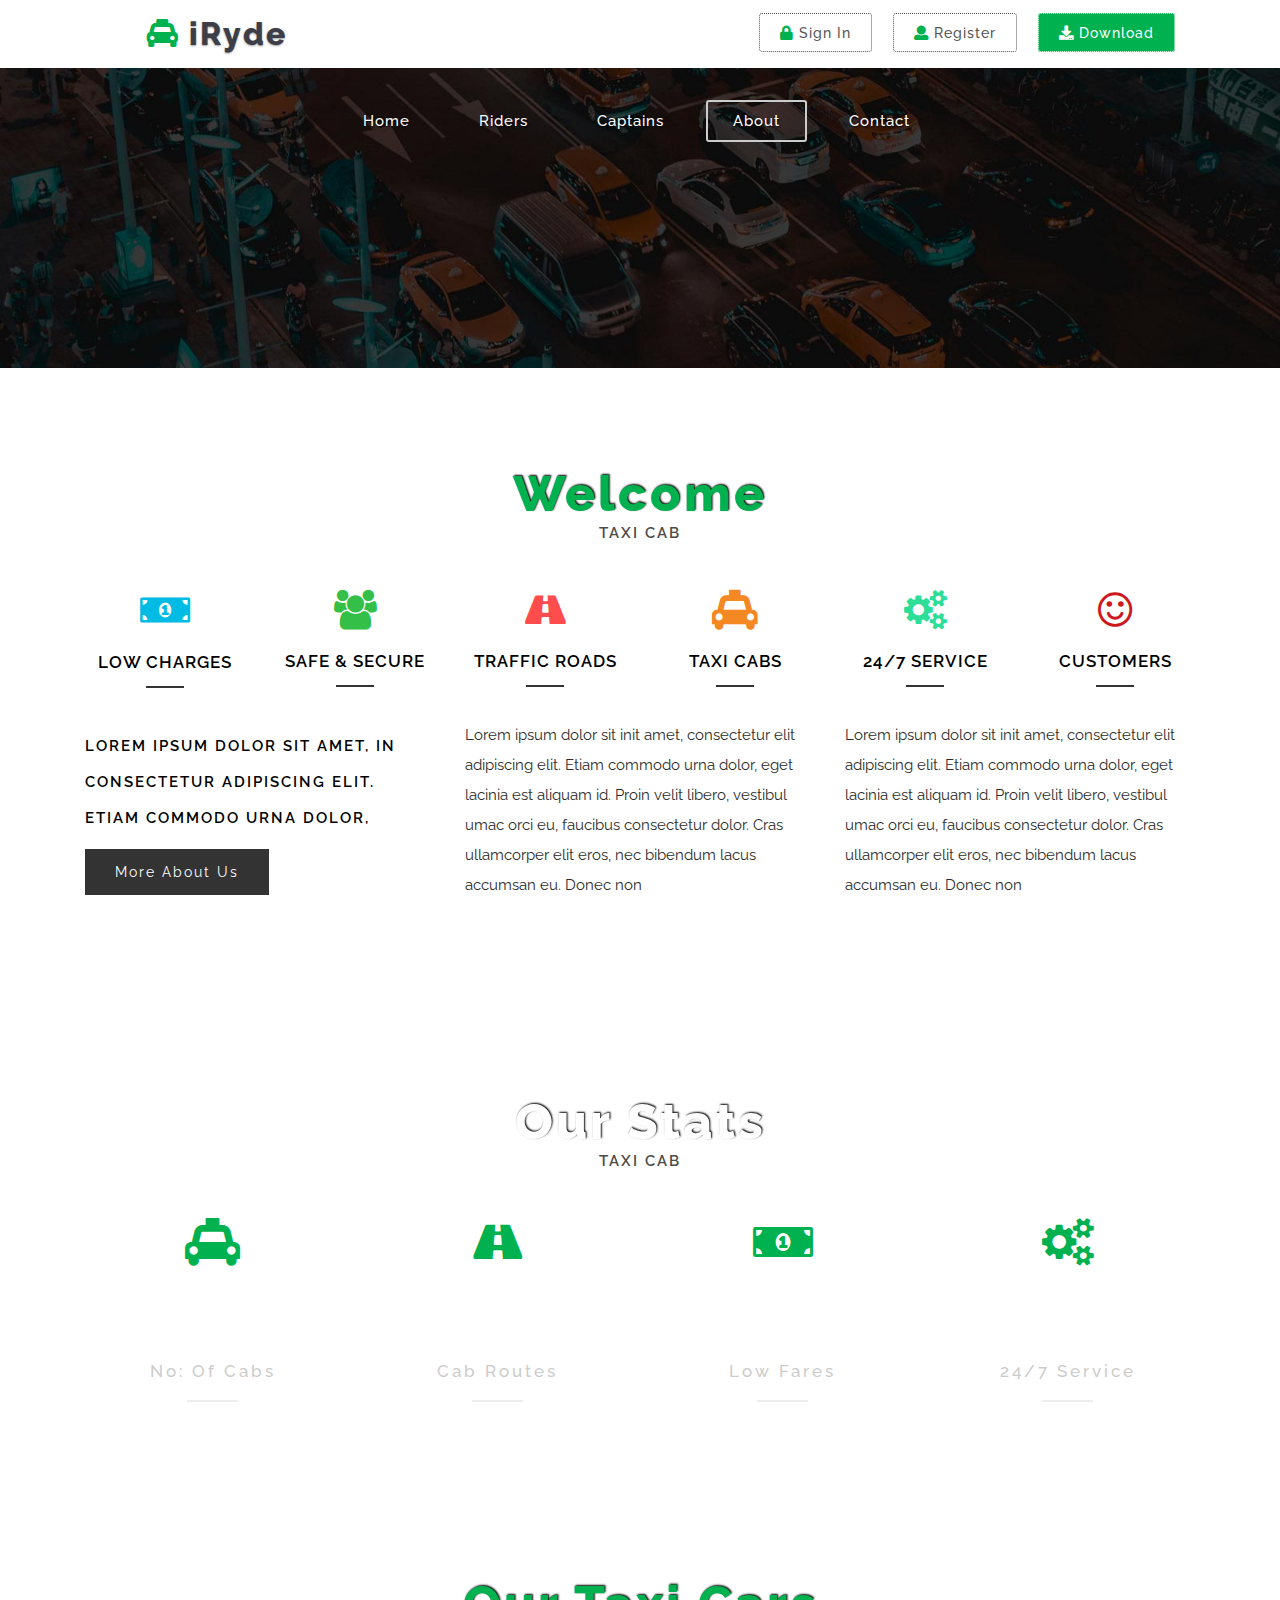
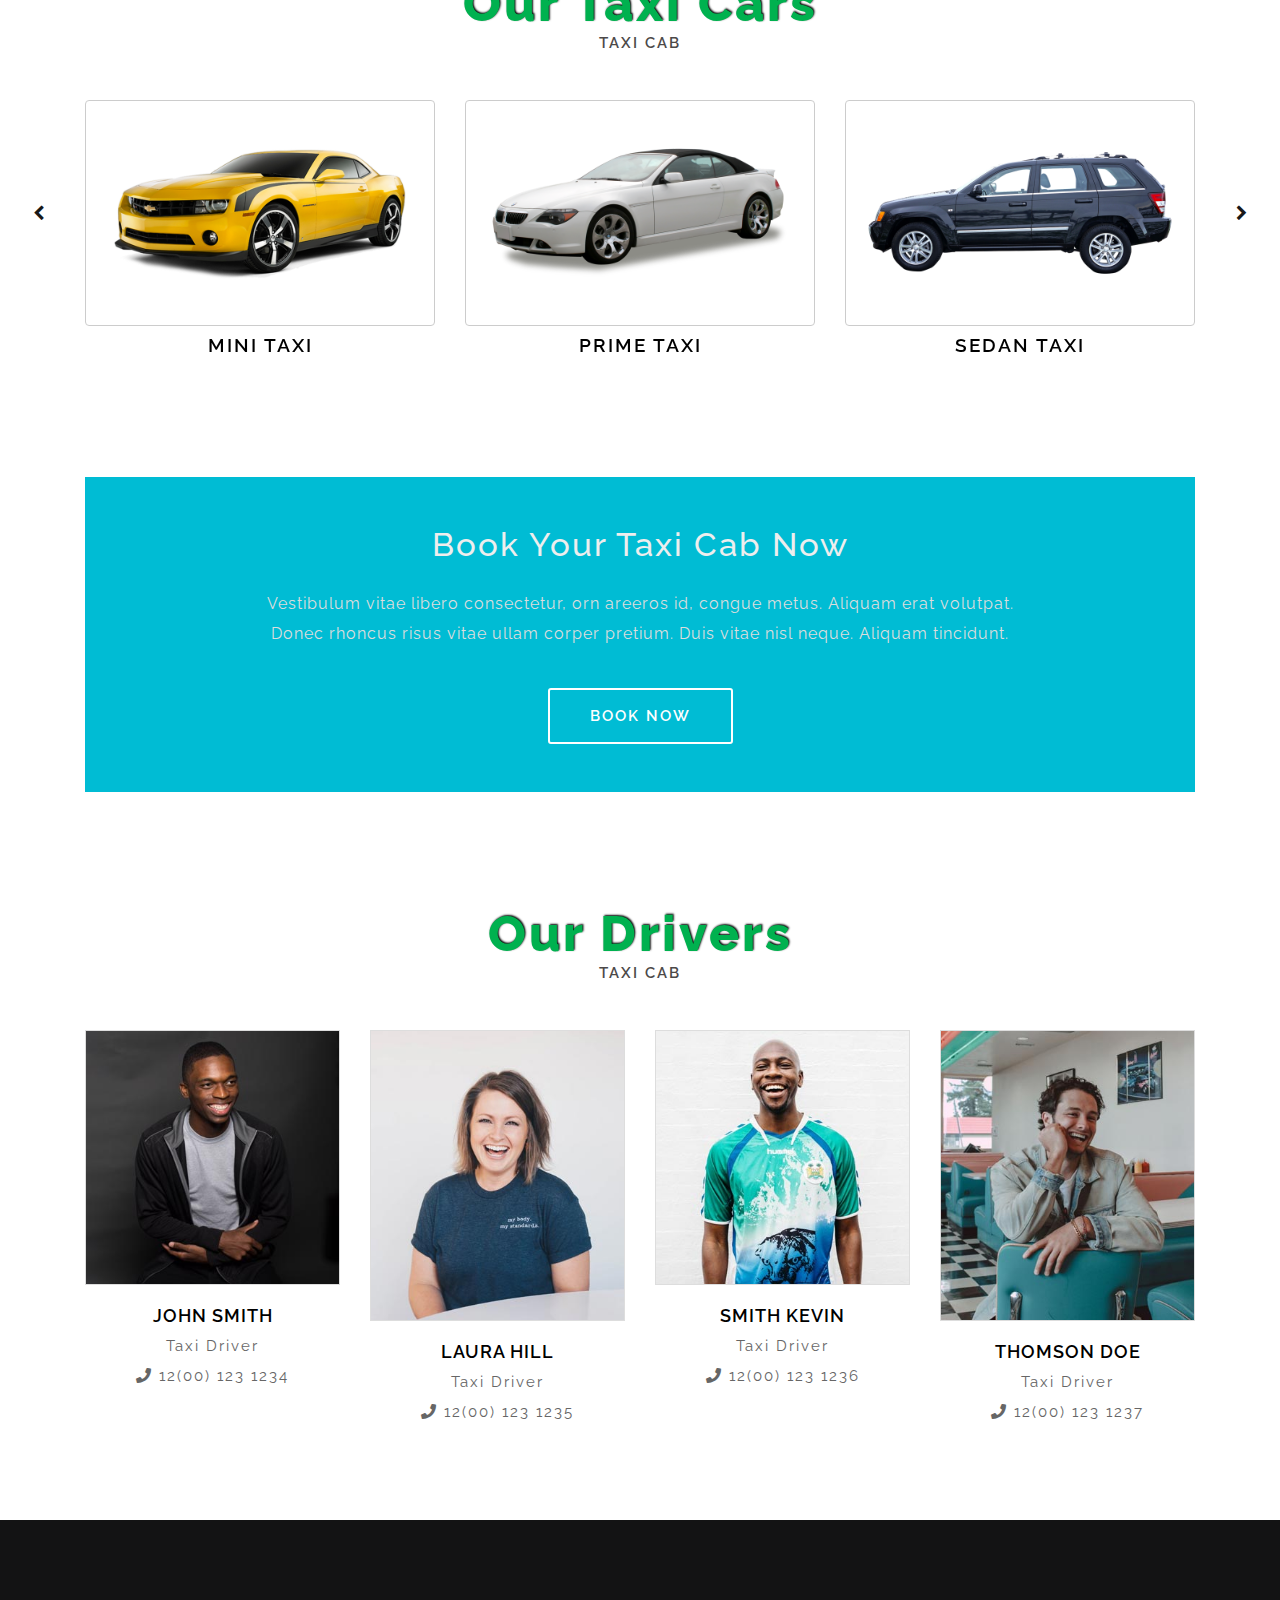
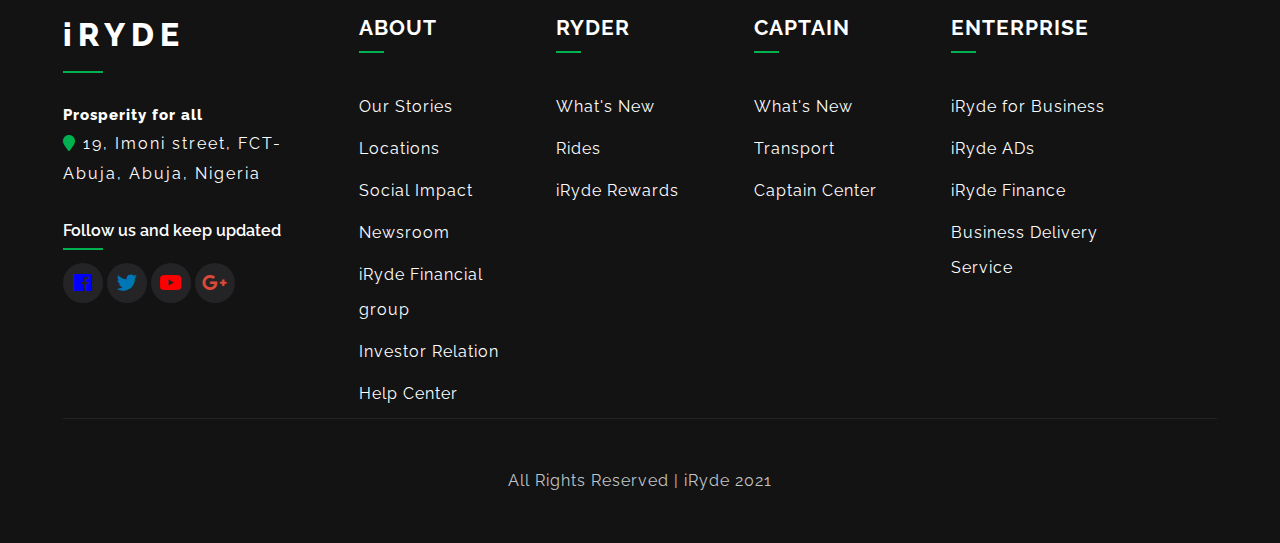
==== commit 38f2e2c3: "Progress Riders and Captain pages" ====
--- a/about.html
+++ b/about.html
@@ -2,12 +2,12 @@
 <html lang="en">
 
 	<head>
-		<title>Iryde e-hailing web | Home</title>
+		<title>iRyde e-hailing web | Home</title>
 
 		<!-- Meta tag Keywords -->
 		<meta name="viewport" content="width=device-width, initial-scale=1">
 		<meta charset="utf-8">
-		<meta name="keywords" content="Iryde Responsive web template, Bootstrap Web Templates, Flat Web Templates, Android Compatible web template, 
+		<meta name="keywords" content="iRyde Responsive web template, Bootstrap Web Templates, Flat Web Templates, Android Compatible web template, 
 	Smartphone Compatible web template, free webdesigns for Nokia, Samsung, LG, SonyEricsson, Motorola web design" />
 		<script type="application/x-javascript">
 			addEventListener("load", function () {
@@ -93,7 +93,7 @@
 
 				<div class="col-md-4 col-sm-6 logo">
 					<a class="navbar-brand" href="index.html">
-						<i class="fas fa-taxi"></i> Iryde</a>
+						<i class="fas fa-taxi"></i> iRyde</a>
 				</div>
 
 				<div class="col-md-3 col-sm-6 log-icons mt-2">
@@ -102,11 +102,11 @@
 
 
 				<div class="col-md-5 top-forms mt-md-3 mt-2 mb-md-0 mb-3">
-					<span class="mx-lg-4 mx-md-2  mx-1">
+					<span class="mr-3">
 						<a href="#" data-toggle="modal" aria-pressed="false" data-target="#exampleModal">
 							<i class="fas fa-lock"></i> Sign In</a>
 					</span>
-					<span class="mx-lg-4 mx-md-2  mx-1">
+					<span class="mr-3">
 						<a href="#" data-toggle="modal" data-target="#exampleModal1">
 							<i class="fas fa-user"></i> Register</a>
 					</span>
--- a/css/style.css
+++ b/css/style.css
@@ -29,7 +29,8 @@
     font-size: 2.3em;
     font-weight: 800;
     color: #33353a;
-    text-shadow: 0 0 0.5px rgb(58 57 57 / 25%);
+    /* color: #EDFDF6; */
+    text-shadow: 2px 2px 1px #edfdf6;
     text-transform: uppercase;
 }
 #w3lDemoBar.w3l-demo-bar {
@@ -47,7 +48,7 @@
 
 #w3lDemoBar.w3l-demo-bar a {
   display: block;
-  color: #fff;
+  color: #edfdf6;
   text-decoration: none;
   line-height: 24px;
   /* opacity: .6; */
@@ -64,7 +65,7 @@
 }
 
 #w3lDemoBar.w3l-demo-bar .w3l-icon svg {
-  color: #fff;
+  color: #edfdf6;
 }
 #w3lDemoBar.w3l-demo-bar .responsive-icons {
   margin-top: 30px;
@@ -242,7 +243,7 @@
 }
 ul.apps-lists li a {
     background: #00B14F;
-    color: #1b1e21;
+    color: #edfdf6;
     padding: 1em 2em;
     border-radius: 0px;
     box-shadow: 2px 2px 2px 1px rgb(0 0 0 / 15%);
@@ -288,6 +289,7 @@
 	background: #fff;
     padding: 0.3em 2em;
 	position: relative;
+	z-index: 9999;
 }
 
 .top-bar_sub_header h6 {
@@ -430,7 +432,7 @@
 	text-shadow: 0 1px 2px rgba(0, 0, 0, 0.37);
 	color: #3d3e48;
      letter-spacing: 2px;
-	text-transform: uppercase;
+	/* text-transform: uppercase; */
 }
 .logo i {
     color: #00B14F;
@@ -846,7 +848,8 @@
 	line-height: 1.4em;
 	text-shadow: 0 1px 2px rgba(0, 0, 0, 0.37);
 	font-size: 4em;
-	color: #fff;
+	/* color: #fff; */
+	color: #EDFDF6;
      position: relative;
 }
 .banner-info h5 {
@@ -854,7 +857,8 @@
 	line-height: 1.4em;
 	text-shadow: 0 1px 2px rgba(0, 0, 0, 0.37);
 	font-size: 4em;
-	color: #fff;
+	/* color: #fff; */
+	color: #EDFDF6;
 	position: relative;
 }
 .banner-info h5:after ,.banner-info h2:after{
@@ -902,6 +906,20 @@
     -o-background-size: 2px;
     -ms-background-size: 2px;
 }
+.bs-overlay {
+    position: absolute;
+	display: flex;
+    top: 0;
+    left: 0;
+    width: 100%;
+    height: 100%;
+    background: url(../images/dott.png)repeat 0px 0px;
+    background-size: 2px;
+    -webkit-background-size: 2px;
+    -moz-background-size: 2px;
+    -o-background-size: 2px;
+    -ms-background-size: 2px;
+}
 .bnr-button {
 	margin-top: 2em;
 }
@@ -929,7 +947,78 @@
 .rslides-container .carousel-item  {
 	height: 50em;
 }
-
+.ab-info {
+    text-align: center;
+}
+.ab-content-inner {
+    padding: 2em 1em;
+}
+.ab-icon {
+    background: #00b14f;
+    width: 80px;
+    height: 80px;
+    text-align: center;
+    border-radius: 50%;
+    -webkit-border-radius: 50%;
+    -o-border-radius: 50%;
+    -ms-border-radius: 50%;
+    -moz-border-radius: 50%;
+}
+.ab-icon span {
+    font-size: 1.5em;
+    line-height: 3em;
+    color: #EDFDF6;
+;
+}
+.ab-info h4 {
+    font-size: 1em;
+    color: #212529;
+    margin: 2em 0 1em 0;
+    letter-spacing: 2px;
+    text-transform: uppercase;
+}
+.downloadSection .heading, 
+.fareEstimator .heading{
+	margin-top: 200px;
+}
+.riderDownload h3,
+.fare h3,
+.partner h4{
+	color: #00b14f;
+    text-shadow: 3px 2px 2px #edfdf6;
+	width: 264px;
+    height: 136px;
+    /* left: 165px; */
+    /* top: 1453px; */
+    /* font-family: Montserrat; */
+    font-style: normal;
+    font-weight: 900;
+    font-size: 40px;
+    line-height: 158.34%;
+}
+.fare h3{
+    width: 487.62px;
+    height: 43.83px;
+}
+.partner h4{
+    width: 381px;
+    font-size: 36px;
+    line-height: 44px;
+}
+.fareEstimator .btn,
+.driverpartner .btn{
+	padding: 10px 50px;
+    color: #edfdf6;
+    font-weight: 600;
+    background: linear-gradient(
+253.58deg
+, #1FE88D 1.55%, #001906 95.8%);
+    box-shadow: 0px 12px 35px rgb(160 121 0 / 20%);
+    border-radius: 100px;
+}
+.driverpartner{
+	    background: #edfdf6;
+}
 /*--//banner --*/
 
 
@@ -1212,6 +1301,7 @@
     font-size: 15px;
     font-weight: 600;
     color: #4c4949;
+	/* color: #EDFDF6; */
     letter-spacing: 2px;
 }
 .about-grid i.fa,.about-grid i.fas {
